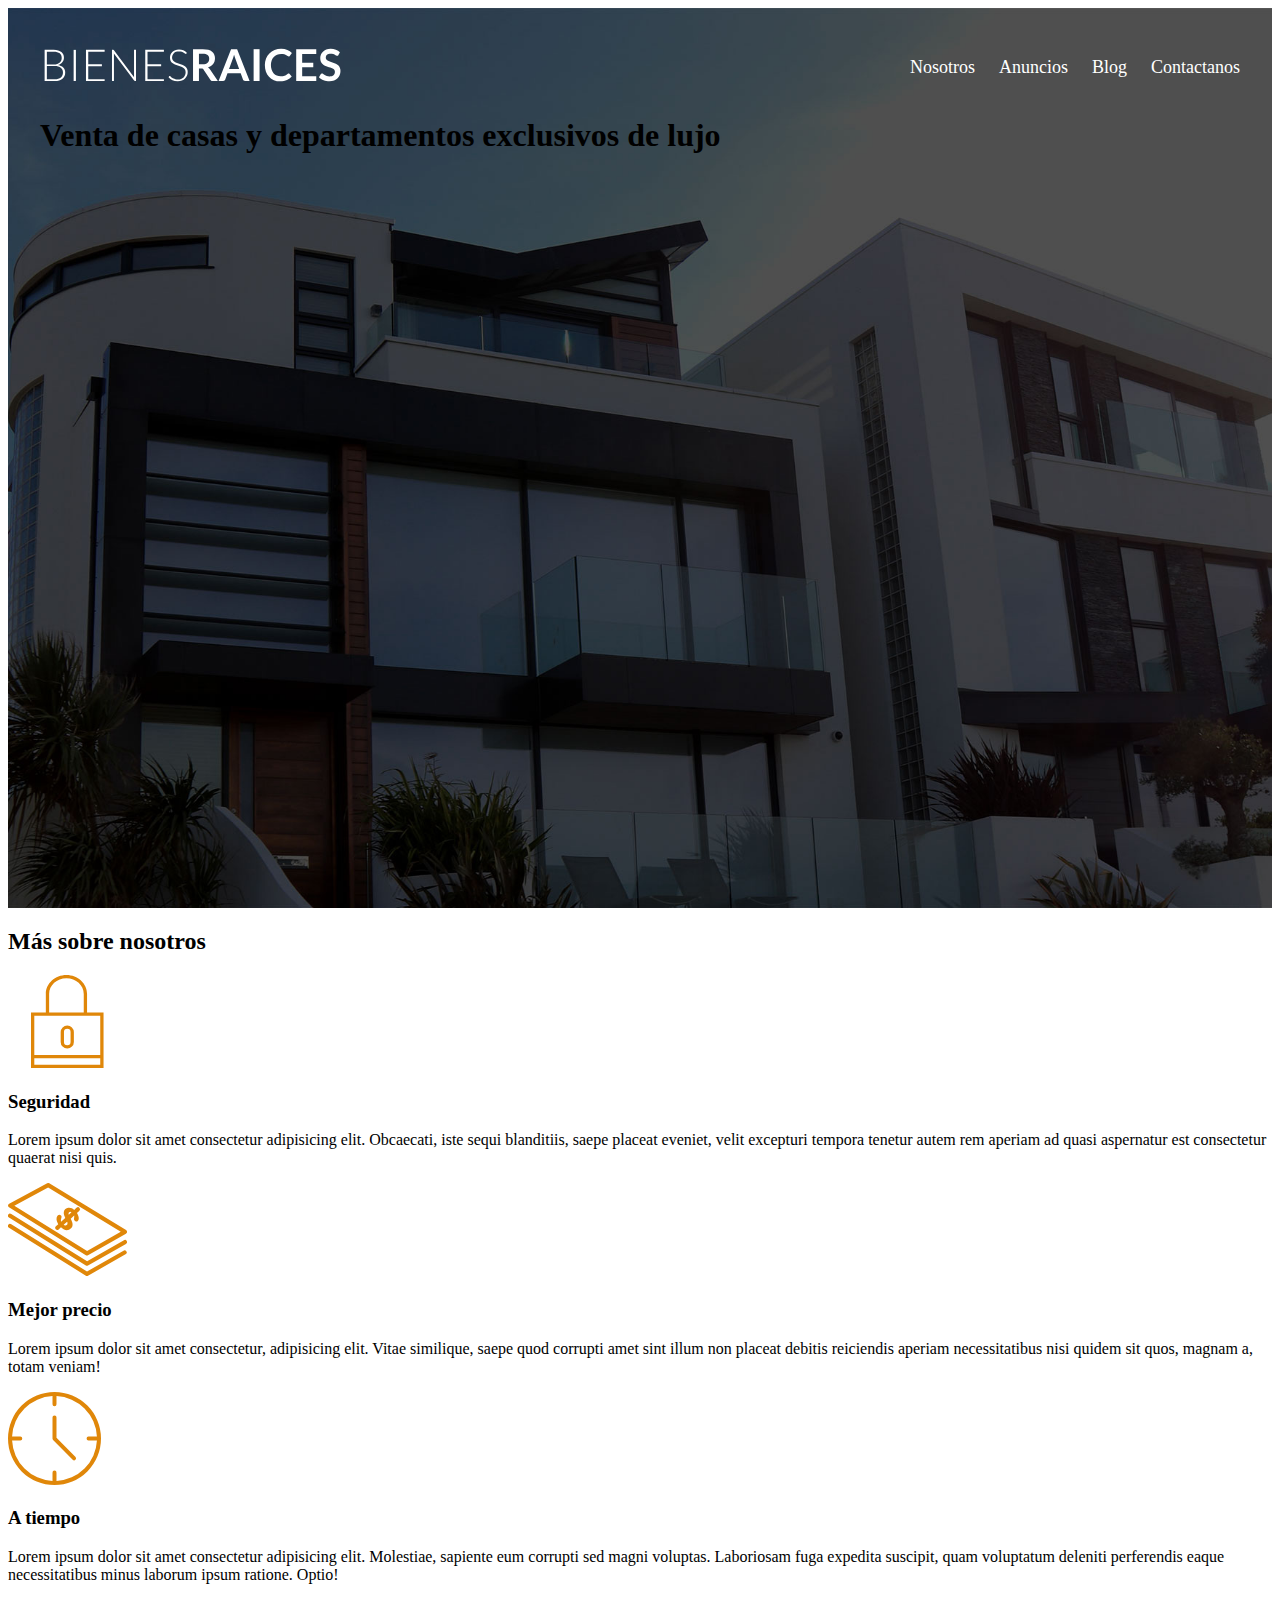
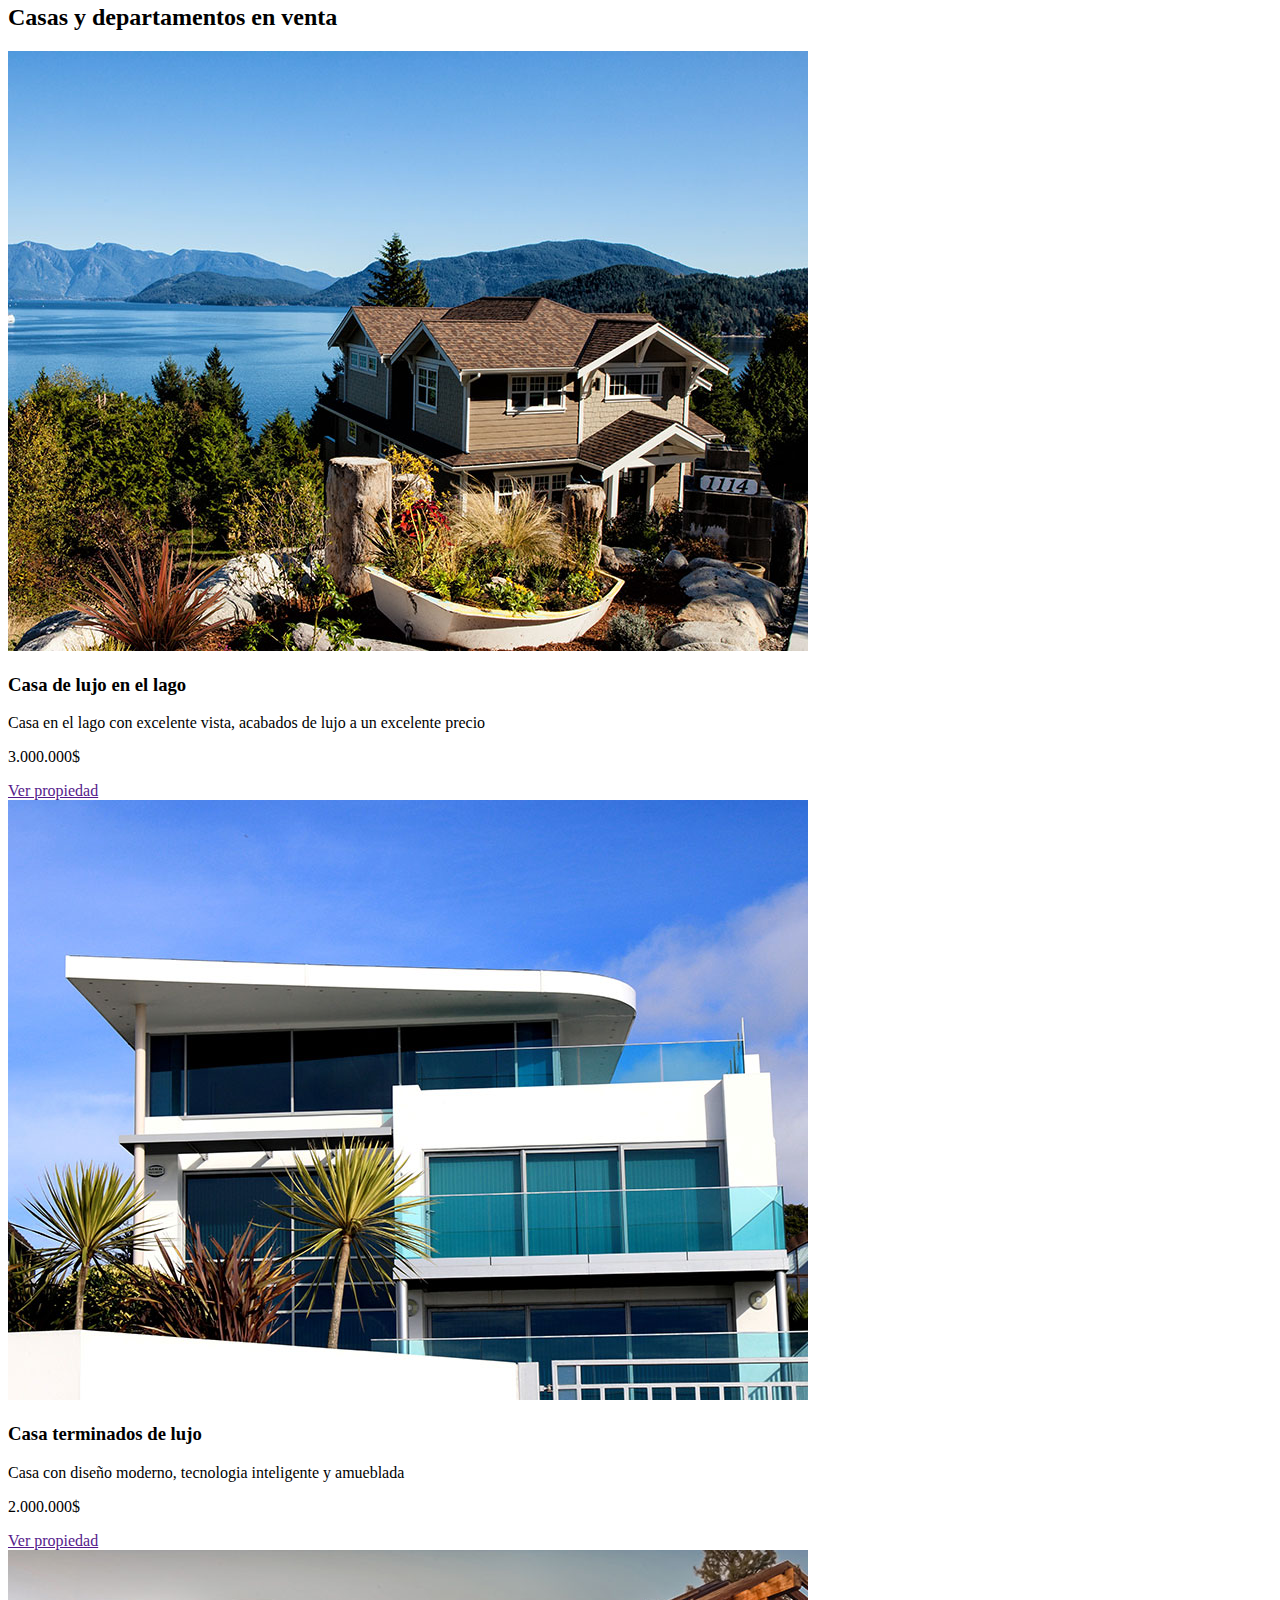
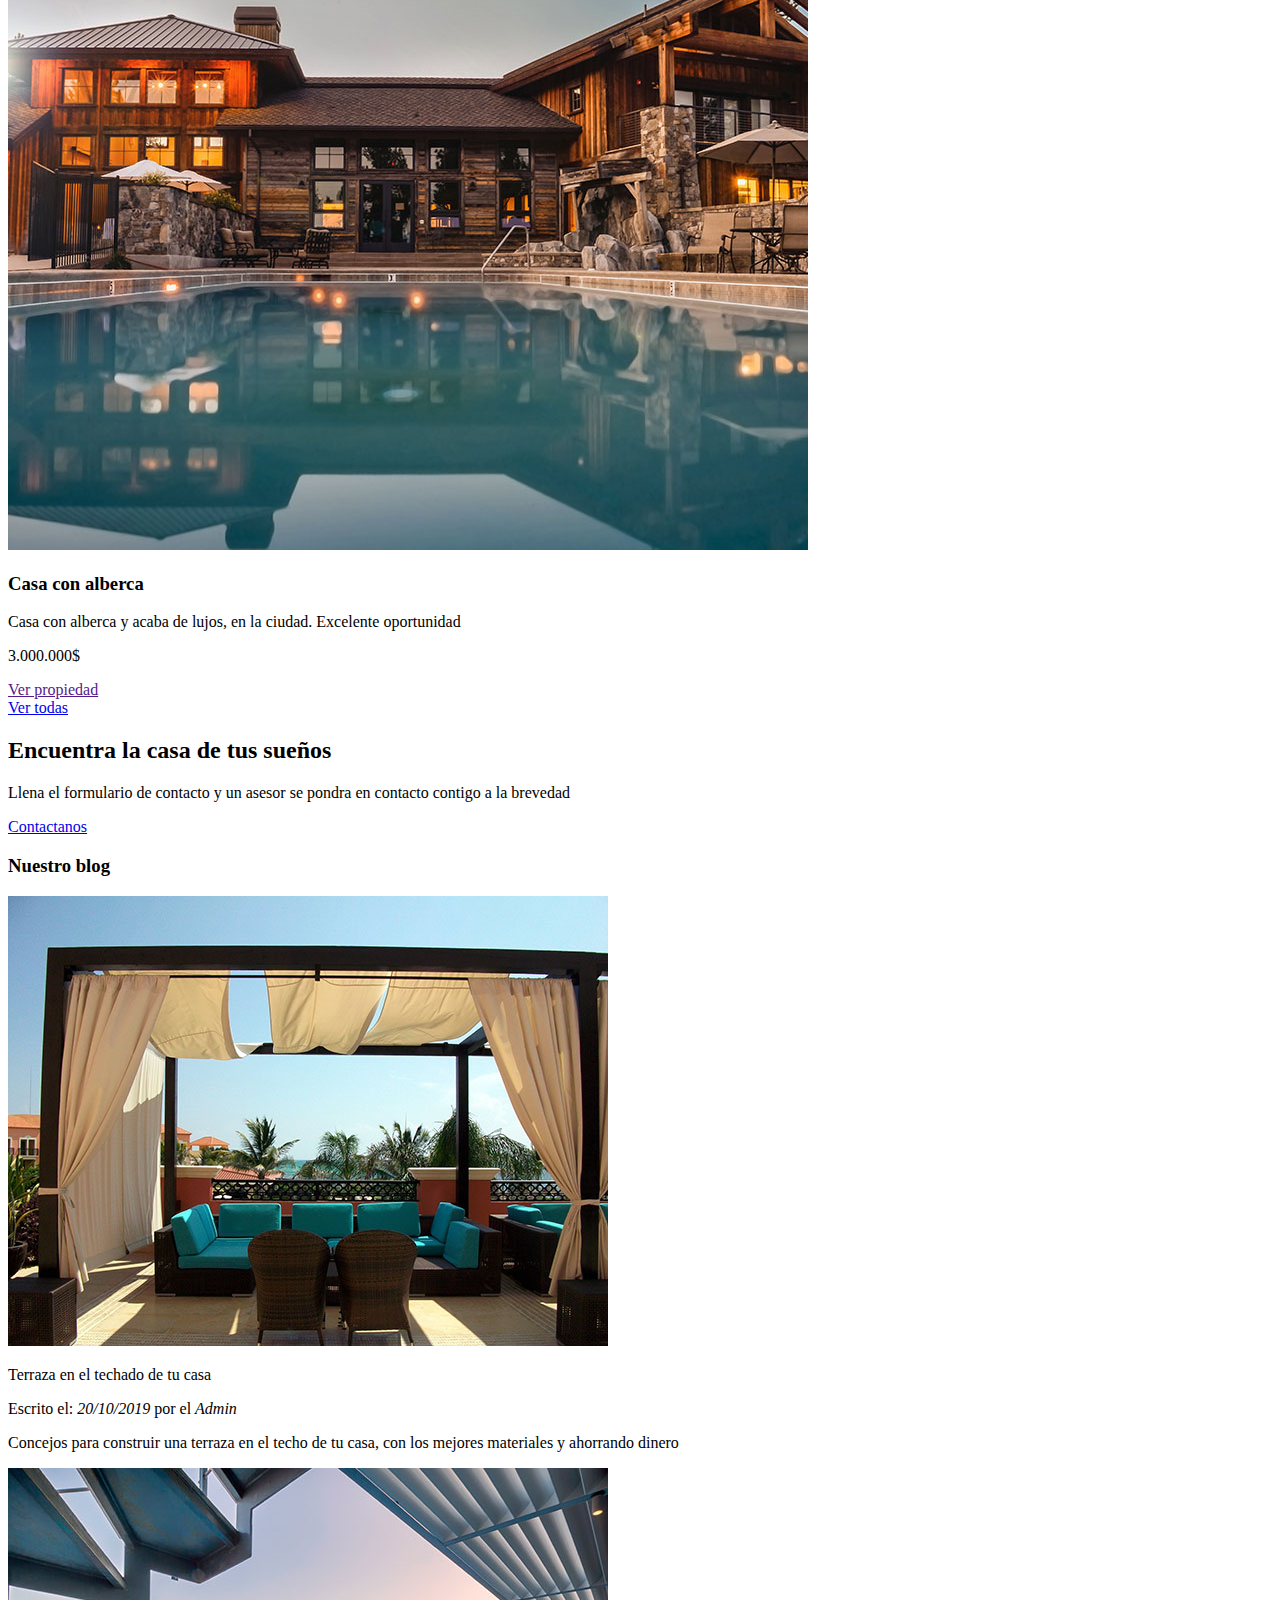
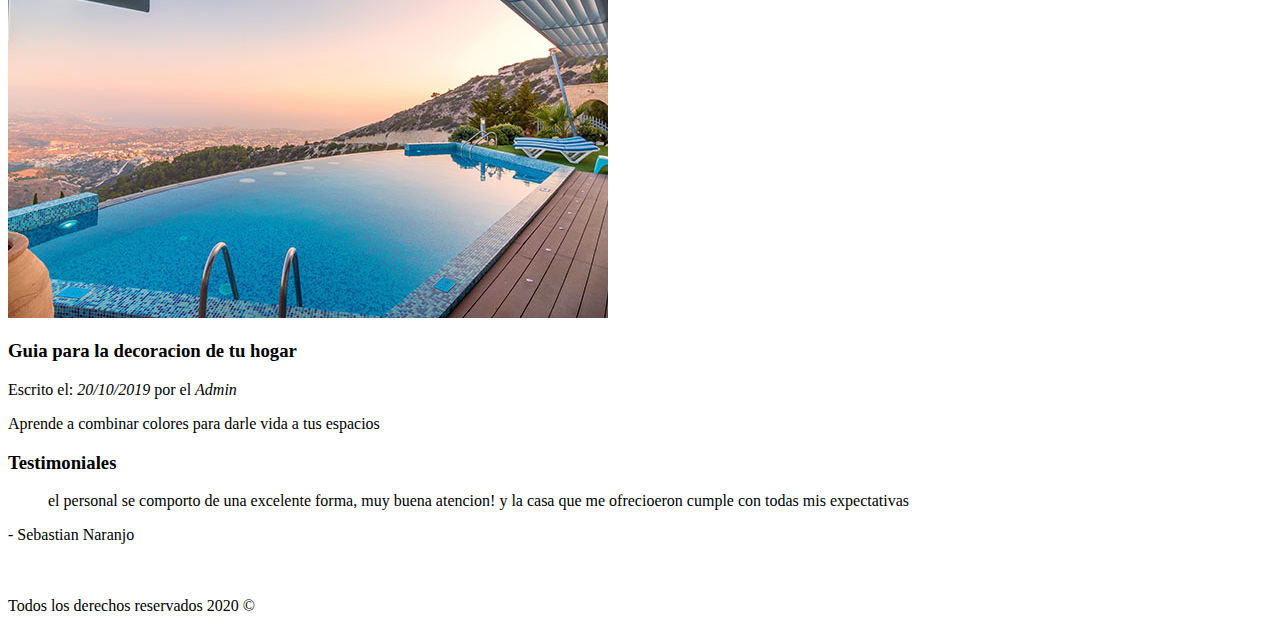
==== index.html @ fd8717cc "Primera parte" ====
<!DOCTYPE html>
<html lang="en">

<head>
    <meta charset="UTF-8">
    <meta name="viewport" content="width=device-width, initial-scale=1.0">
    <title>Bienes raices</title>
    <link rel="stylesheet" href="CSS/styles.css">
</head>

<body>

    <header class="site-header inicio"> <!-- Solo puede haber un id="site-header" por pagina, las clases se pueden reutilizar-->
        
        <div class="contenedor">

            <div class="barra">

                <a href="/">
                    <img src="Archivos/Archivos Bienes Raices/img/logo.svg" alt="Logotipo de bienes raices">
                </a>
    
                <nav class="navegacion">
                    <a href="Nosotros.html">Nosotros</a>
                    <a href="Anuncios.html">Anuncios</a>
                    <a href="Blog.html">Blog</a>
                    <a href="Contactanos.html">Contactanos</a>
                </nav>
            </div>
            <h1>Venta de casas y departamentos exclusivos de lujo</h1>
        </div>

    </header>

    <section> <!-- Si el primero hijo es un "h" puede ser un section -->
    
        <h2>Más sobre nosotros</h2>
    
            <div>
                <img src="Archivos/Archivos Bienes Raices/img/icono1.svg" alt="Icono de seguridad">
                <h3 class="encabezado">Seguridad</h3>
                <p>Lorem ipsum dolor sit amet consectetur adipisicing elit. Obcaecati, iste sequi blanditiis, saepe placeat eveniet, velit excepturi tempora tenetur autem rem aperiam ad quasi aspernatur est consectetur quaerat nisi quis.</p>
            </div>

            <div>
                <img src="Archivos/Archivos Bienes Raices/img/icono2.svg" alt="Icono de mejor precio">
                <h3>Mejor precio</h3>
                <p>Lorem ipsum dolor sit amet consectetur, adipisicing elit. Vitae similique, saepe quod corrupti amet sint illum non placeat debitis reiciendis aperiam necessitatibus nisi quidem sit quos, magnam a, totam veniam!</p>
            </div>

            <div>
                <img src="Archivos/Archivos Bienes Raices/img/icono3.svg" alt="Icono de a tiempo">
                <h3>A tiempo</h3>
                <p>Lorem ipsum dolor sit amet consectetur adipisicing elit. Molestiae, sapiente eum corrupti sed magni voluptas. Laboriosam fuga expedita suscipit, quam voluptatum deleniti perferendis eaque necessitatibus minus laborum ipsum ratione. Optio!</p>
            </div>

    </section>

    <main> <!-- Contenido principal-->

        <h2>Casas y departamentos en venta</h2>
    
            <div>
                <img src="Archivos/Archivos Bienes Raices/img/anuncio1.jpg" alt="Imagen de casa en el lago">
                <h3>Casa de lujo en el lago</h3>
                <p>Casa en el lago con excelente vista, acabados de lujo a un excelente precio</p>
                <p>3.000.000$</p>
                <a href="">Ver propiedad</a>
            </div>

            <div>
                <img src="Archivos/Archivos Bienes Raices/img/anuncio2.jpg" alt="Imagen de casa terminados de lujo">
                <h3>Casa terminados de lujo</h3>
                <p>Casa con diseño moderno, tecnologia inteligente y amueblada</p>
                <p>2.000.000$</p>
                <a href="">Ver propiedad</a>
            </div>

            <div>
                <img src="Archivos/Archivos Bienes Raices/img/anuncio3.jpg" alt="Imagen de casa con alberca">
                <h3>Casa con alberca</h3>
                <p>Casa con alberca y acaba de lujos, en la ciudad. Excelente oportunidad</p>
                <p>3.000.000$</p>
                <a href="">Ver propiedad</a>
            <div>

            <a href="Anuncios.html">Ver todas</a>
    
    </main>

    <section>
        <h2>Encuentra la casa de tus sueños</h2>
        <p>Llena el formulario de contacto y un asesor se pondra en contacto contigo a la brevedad</p>
        <a href="Contactanos.html">Contactanos</a>
    </section>

    <section>

        <h3>Nuestro blog</h3>

            <article>
                <img src="Archivos/Archivos Bienes Raices/img/blog1.jpg" alt="Imagen terraza">
                <p>Terraza en el techado de tu casa</p>
                <p>Escrito el: <em> 20/10/2019 </em> por el <em> Admin </em> </p>
                <p>Concejos para construir una terraza en el techo de tu casa, con los mejores materiales y ahorrando dinero</p>
            </article>

            <article>
                <img src="Archivos/Archivos Bienes Raices/img/blog2.jpg" alt="Imagen guia de decoracion">
                <h3>Guia para la decoracion de tu hogar </h3>
                <p>Escrito el: <em> 20/10/2019 </em> por el <em>Admin</em></p>
                <p>Aprende a combinar colores para darle vida a tus espacios </p>
            </article>

    </section>

    <section>

        <h3>Testimoniales</h3>
            <blockquote>
                el personal se comporto de una excelente forma, muy buena atencion! y la casa que me ofrecioeron cumple con todas mis expectativas
            </blockquote>
        <p>- Sebastian Naranjo</p>
        
    </section>
    
    <footer>
        <nav class="navegacion">
            <a href="Nosotros.html">Nosotros</a>
            <a href="Anuncios.html">Anuncios</a>
            <a href="Blog.html">Blog</a>
            <a href="Contactanos.html">Contactanos</a>
        </nav>
    </footer>

    <p>Todos los derechos reservados 2020 &copy;</p>
</body>
</html>
---- CSS/styles.css ----
/* Globales */
.contenedor{
    max-width: 1200px;
    margin-left: auto;
    margin-right: auto;
}

/* Header */
.site-header.inicio{
    background: url(../Archivos/Archivos\ Bienes\ Raices/img/header.jpg);
    background-position: center;
    background-size: cover;
    height: 100vh; 
    min-height: 600px;
}

.barra { 
    display: flex;
    justify-content: space-between;
    padding-top: 30px;
    align-items: center;
}

.navegacion a {
    color: white;
    text-decoration: none;
    font-size: 18px;
    margin-right: 20px;
}

.navegacion a:hover {
    color: #71B100;
}

.navegacion a:last-of-type {
    margin-right: 0px;
}
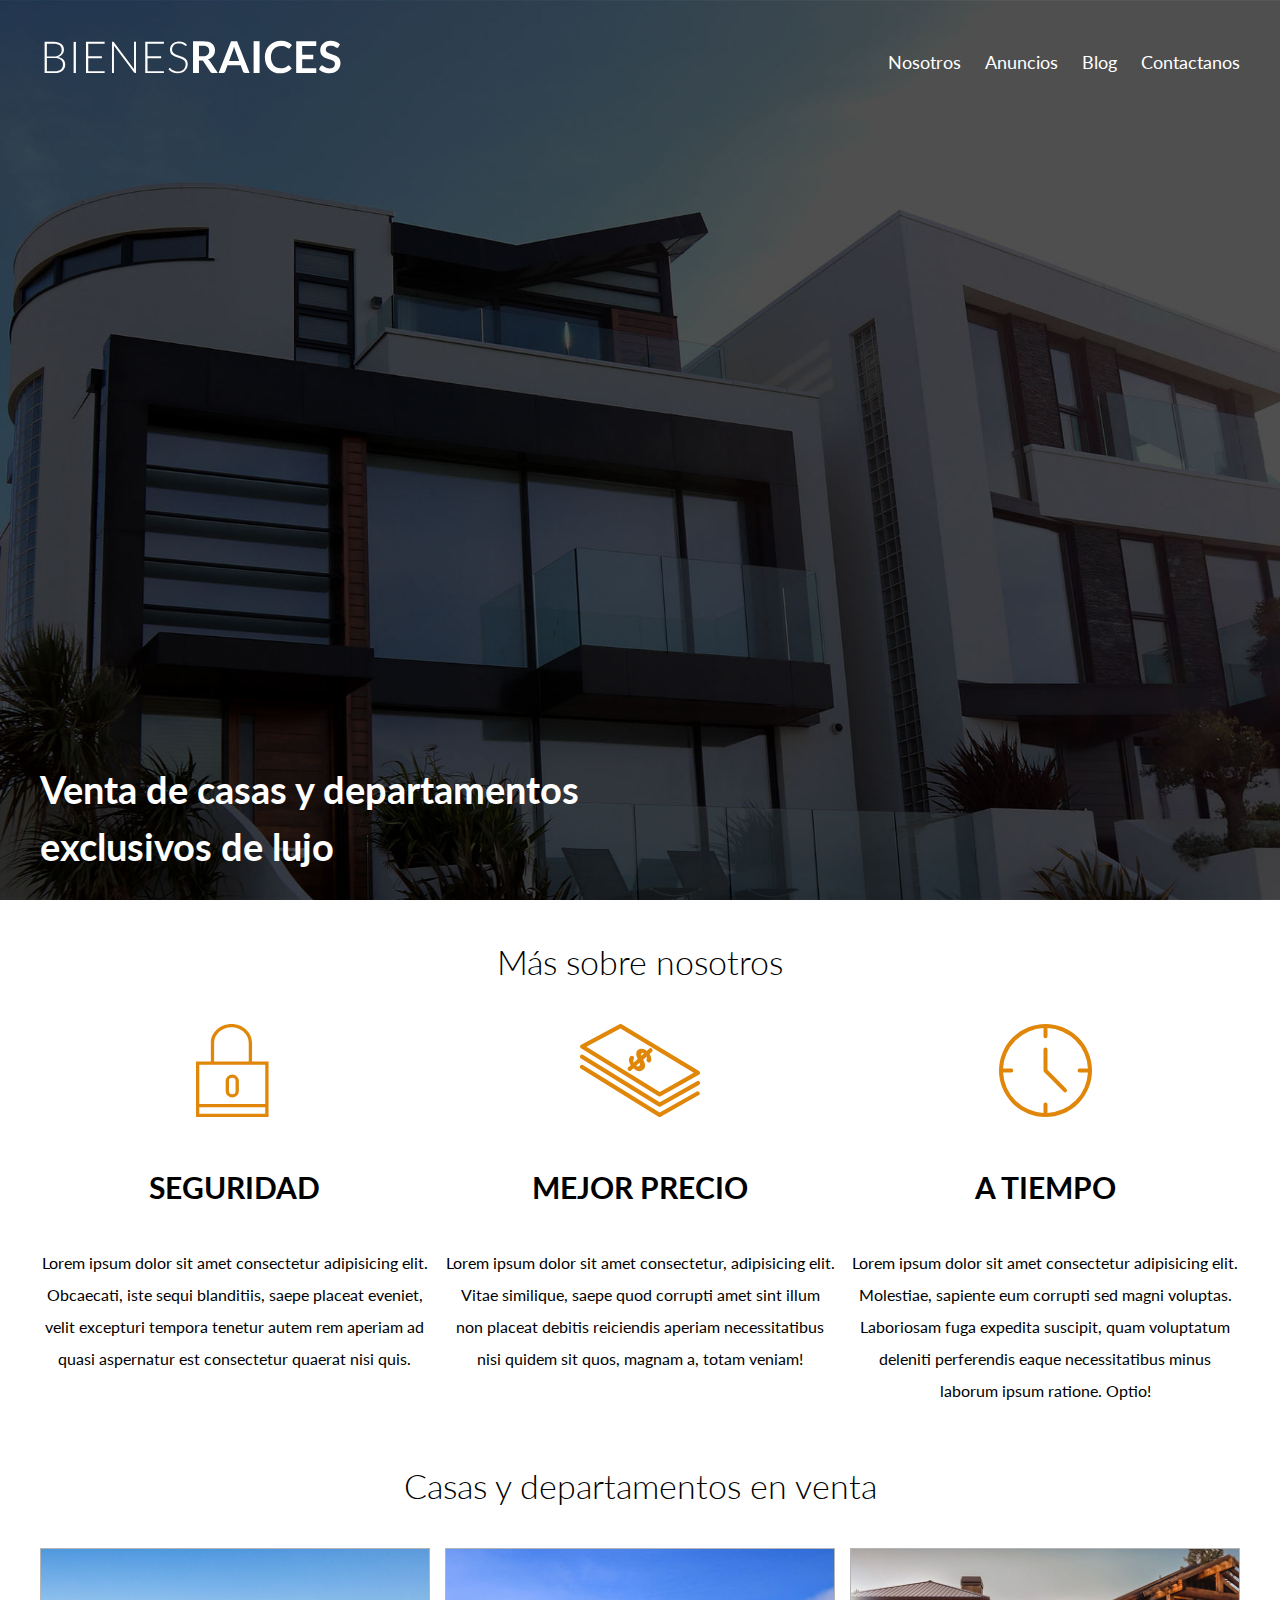
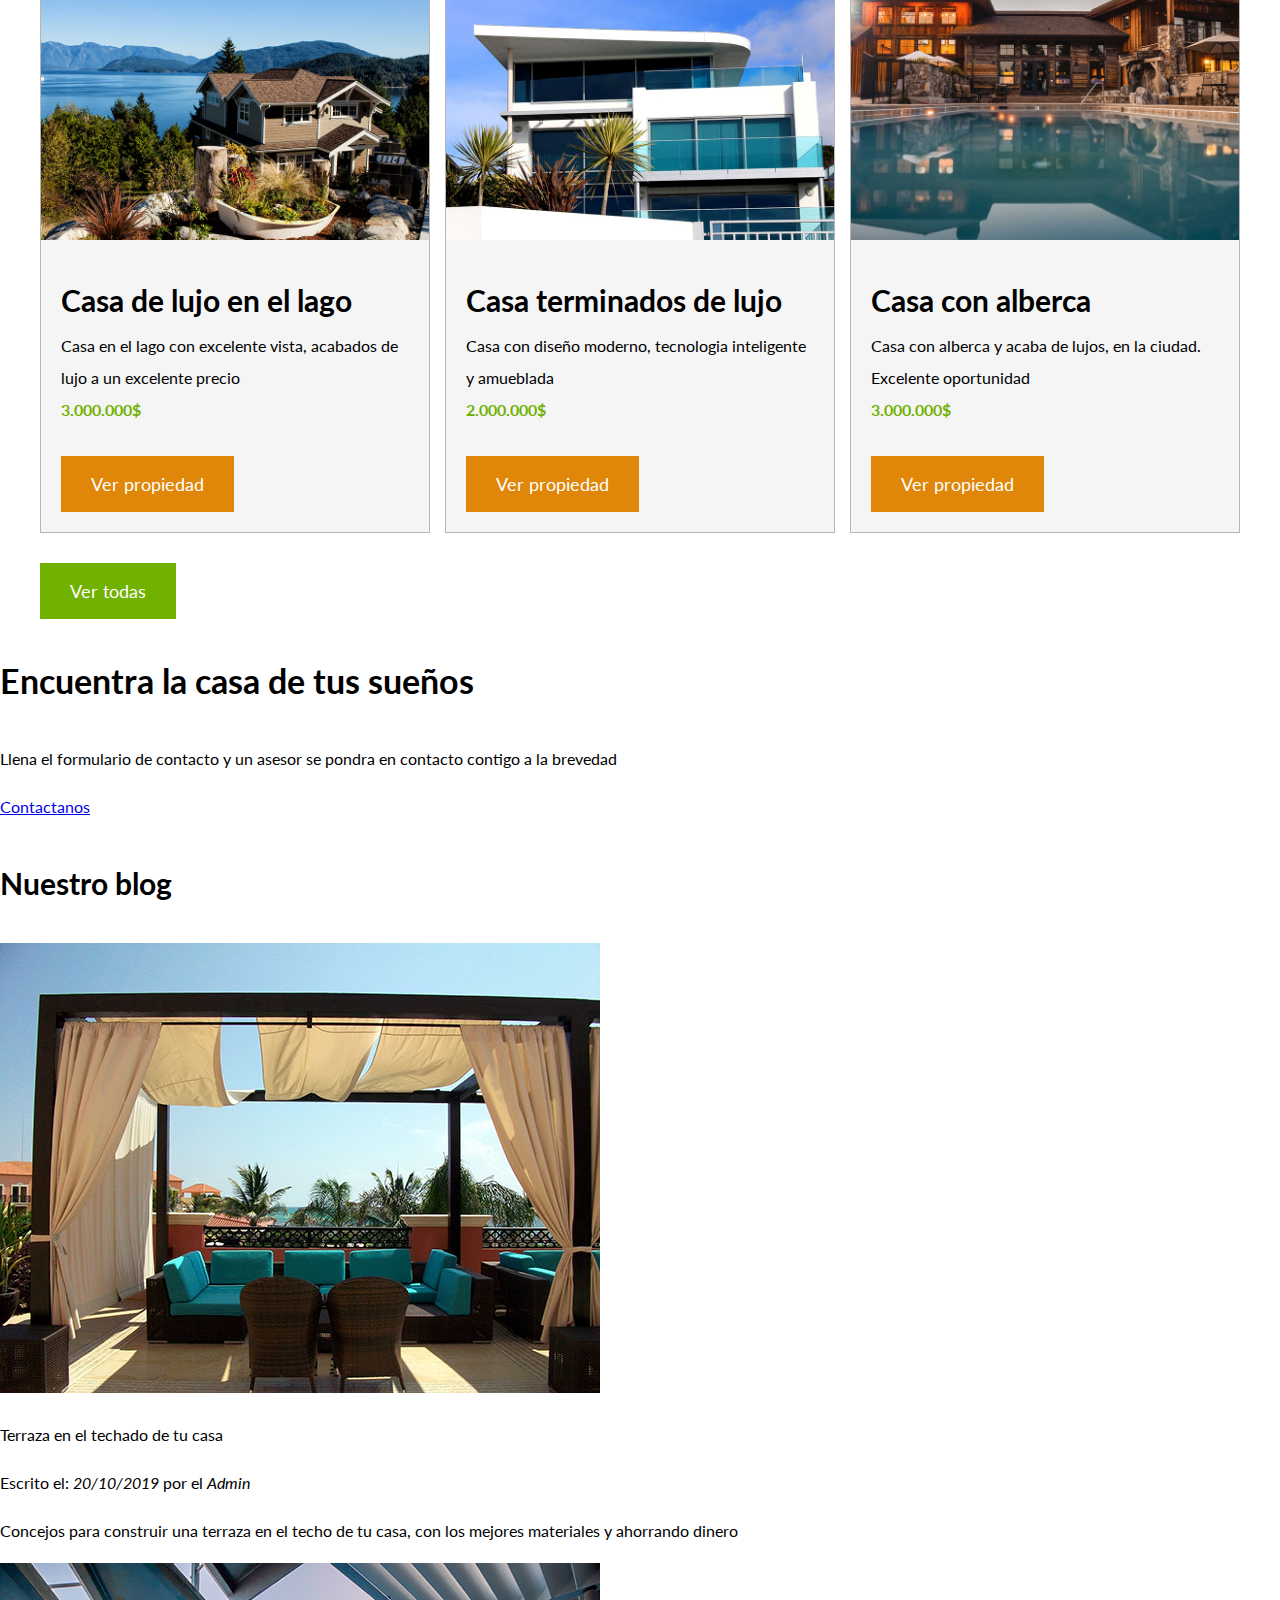
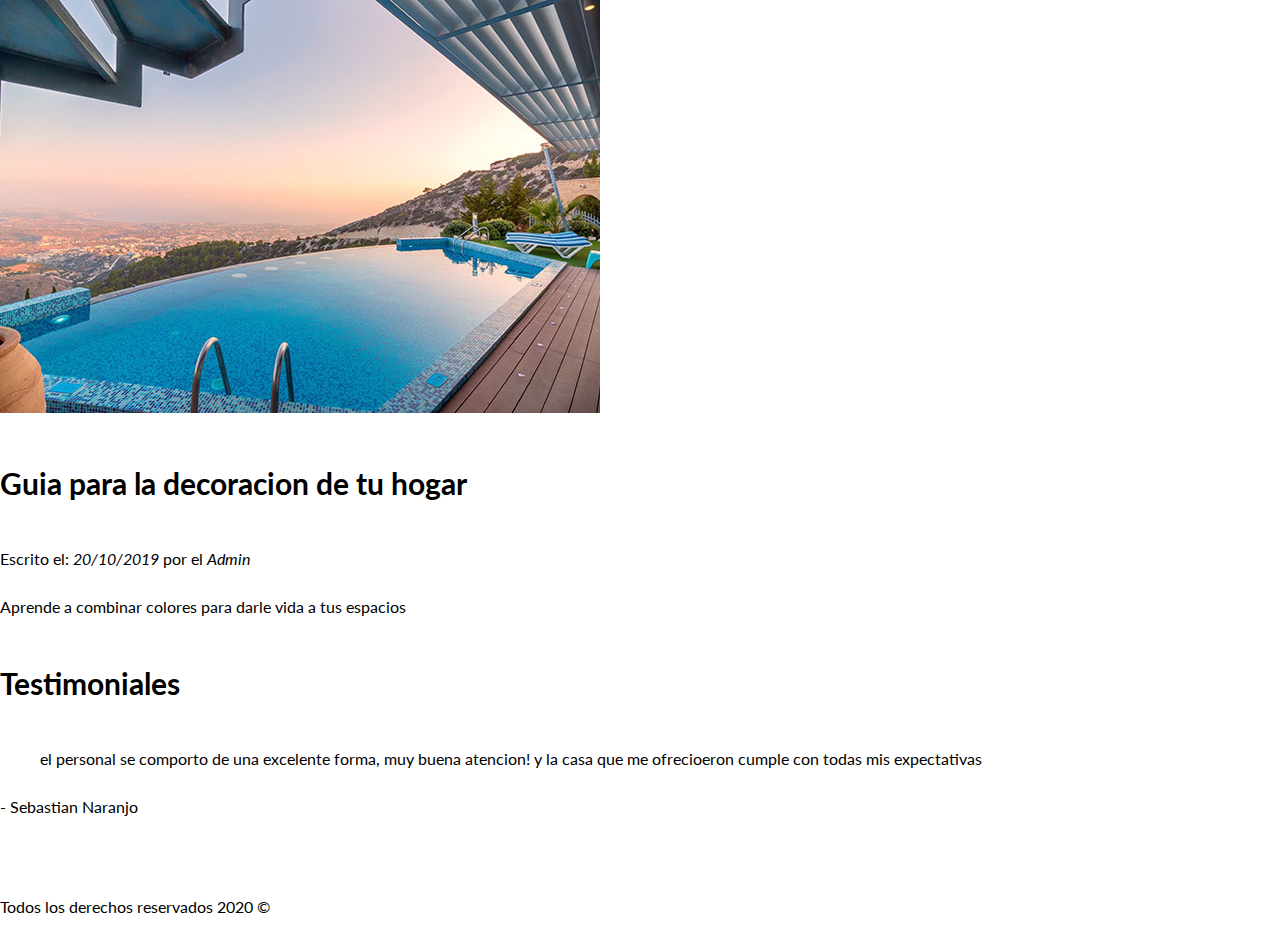
==== commit 76a80126: "Segunda parte" ====
--- a/index.html
+++ b/index.html
@@ -5,14 +5,16 @@
     <meta charset="UTF-8">
     <meta name="viewport" content="width=device-width, initial-scale=1.0">
     <title>Bienes raices</title>
+    <link rel="stylesheet" href="CSS/normalize.css">
     <link rel="stylesheet" href="CSS/styles.css">
+    <link href="https://fonts.googleapis.com/css2?family=Lato:wght@300;400;700;900&display=swap" rel="stylesheet">
 </head>
 
 <body>
 
     <header class="site-header inicio"> <!-- Solo puede haber un id="site-header" por pagina, las clases se pueden reutilizar-->
         
-        <div class="contenedor">
+        <div class="contenedor contenido-header">
 
             <div class="barra">
 
@@ -32,60 +34,71 @@
 
     </header>
 
-    <section> <!-- Si el primero hijo es un "h" puede ser un section -->
+    <section class="contenedor seccion"> <!-- Si el primero hijo es un "h" puede ser un section -->
     
-        <h2>Más sobre nosotros</h2>
+        <h2 class="fw-300 centrar-texto">Más sobre nosotros</h2>
     
-            <div>
-                <img src="Archivos/Archivos Bienes Raices/img/icono1.svg" alt="Icono de seguridad">
-                <h3 class="encabezado">Seguridad</h3>
-                <p>Lorem ipsum dolor sit amet consectetur adipisicing elit. Obcaecati, iste sequi blanditiis, saepe placeat eveniet, velit excepturi tempora tenetur autem rem aperiam ad quasi aspernatur est consectetur quaerat nisi quis.</p>
+            <div class="iconos-nosotros">
+                <div class="icono">
+                    <img src="Archivos/Archivos Bienes Raices/img/icono1.svg" alt="Icono de seguridad">
+                    <h3 class="encabezado">Seguridad</h3>
+                    <p>Lorem ipsum dolor sit amet consectetur adipisicing elit. Obcaecati, iste sequi blanditiis, saepe placeat eveniet, velit excepturi tempora tenetur autem rem aperiam ad quasi aspernatur est consectetur quaerat nisi quis.</p>
+                </div>
+
+                <div class="icono">
+                    <img src="Archivos/Archivos Bienes Raices/img/icono2.svg" alt="Icono de mejor precio">
+                    <h3>Mejor precio</h3>
+                    <p>Lorem ipsum dolor sit amet consectetur, adipisicing elit. Vitae similique, saepe quod corrupti amet sint illum non placeat debitis reiciendis aperiam necessitatibus nisi quidem sit quos, magnam a, totam veniam!</p>
+                </div>
+            
+                <div class="icono">
+                    <img src="Archivos/Archivos Bienes Raices/img/icono3.svg" alt="Icono de a tiempo">
+                    <h3>A tiempo</h3>
+                    <p>Lorem ipsum dolor sit amet consectetur adipisicing elit. Molestiae, sapiente eum corrupti sed magni voluptas. Laboriosam fuga expedita suscipit, quam voluptatum deleniti perferendis eaque necessitatibus minus laborum ipsum ratione. Optio!</p>
+                </div>
+            </div>        
+    </section>
+
+    <main class="seccion contenedor"> <!-- Contenido principal-->
+
+        <h2 class="fw-300 centrar-texto">Casas y departamentos en venta</h2>
+
+        <div class="contenedor-anuncios">
+    
+            <div class="anuncio">
+                <img src="Archivos/Archivos Bienes Raices/img/anuncio1.jpg" alt="Imagen de casa en el lago">
+                <div class="contenido-anuncio">
+                    <h3>Casa de lujo en el lago</h3>
+                    <p>Casa en el lago con excelente vista, acabados de lujo a un excelente precio</p>
+                    <p class="precio">3.000.000$</p>
+                    <a href="#" class="boton boton-amarillo">Ver propiedad</a>
+                </div>
             </div>
 
-            <div>
-                <img src="Archivos/Archivos Bienes Raices/img/icono2.svg" alt="Icono de mejor precio">
-                <h3>Mejor precio</h3>
-                <p>Lorem ipsum dolor sit amet consectetur, adipisicing elit. Vitae similique, saepe quod corrupti amet sint illum non placeat debitis reiciendis aperiam necessitatibus nisi quidem sit quos, magnam a, totam veniam!</p>
+            <div class="anuncio">
+                <img src="Archivos/Archivos Bienes Raices/img/anuncio2.jpg" alt="Imagen de casa terminados de lujo">
+                <div class="contenido-anuncio">
+                    <h3>Casa terminados de lujo</h3>
+                    <p>Casa con diseño moderno, tecnologia inteligente y amueblada</p>
+                    <p class="precio">2.000.000$</p>
+                    <a href="#" class="boton boton-amarillo">Ver propiedad</a>
+                </div>
             </div>
 
-            <div>
-                <img src="Archivos/Archivos Bienes Raices/img/icono3.svg" alt="Icono de a tiempo">
-                <h3>A tiempo</h3>
-                <p>Lorem ipsum dolor sit amet consectetur adipisicing elit. Molestiae, sapiente eum corrupti sed magni voluptas. Laboriosam fuga expedita suscipit, quam voluptatum deleniti perferendis eaque necessitatibus minus laborum ipsum ratione. Optio!</p>
+            <div class="anuncio">
+                <img src="Archivos/Archivos Bienes Raices/img/anuncio3.jpg" alt="Imagen de casa con alberca">
+                <div class="contenido-anuncio">
+                    <h3>Casa con alberca</h3>
+                    <p>Casa con alberca y acaba de lujos, en la ciudad. Excelente oportunidad</p>
+                    <p class="precio">3.000.000$</p>
+                    <a href="#" class="boton boton-amarillo">Ver propiedad</a>
+                </div>
             </div>
 
-    </section>
+        </div>
 
-    <main> <!-- Contenido principal-->
-
-        <h2>Casas y departamentos en venta</h2>
-    
-            <div>
-                <img src="Archivos/Archivos Bienes Raices/img/anuncio1.jpg" alt="Imagen de casa en el lago">
-                <h3>Casa de lujo en el lago</h3>
-                <p>Casa en el lago con excelente vista, acabados de lujo a un excelente precio</p>
-                <p>3.000.000$</p>
-                <a href="">Ver propiedad</a>
-            </div>
-
-            <div>
-                <img src="Archivos/Archivos Bienes Raices/img/anuncio2.jpg" alt="Imagen de casa terminados de lujo">
-                <h3>Casa terminados de lujo</h3>
-                <p>Casa con diseño moderno, tecnologia inteligente y amueblada</p>
-                <p>2.000.000$</p>
-                <a href="">Ver propiedad</a>
-            </div>
-
-            <div>
-                <img src="Archivos/Archivos Bienes Raices/img/anuncio3.jpg" alt="Imagen de casa con alberca">
-                <h3>Casa con alberca</h3>
-                <p>Casa con alberca y acaba de lujos, en la ciudad. Excelente oportunidad</p>
-                <p>3.000.000$</p>
-                <a href="">Ver propiedad</a>
-            <div>
-
-            <a href="Anuncios.html">Ver todas</a>
-    
+    <a href="Anuncios.html" class="boton boton-verde">Ver todas</a>
+            
     </main>
 
     <section>
--- a/CSS/styles.css
+++ b/CSS/styles.css
@@ -1,8 +1,76 @@
+html {
+    box-sizing: border-box;
+    font-size: 62.5%; /**Reset para REMS - 62.5% = 10px de 16 px **/
+}
+
+*, *:before, *:after {
+    box-sizing: inherit;
+}
+
+body {
+    font-family: 'Lato', sans-serif;
+    font-size: 1.6rem;
+    line-height: 2;
+}
+
 /* Globales */
+img{ /* Todas las imagenes quedan responsivas*/
+    max-width: 100%;
+}
+
 .contenedor{
-    max-width: 1200px;
+    max-width: 120rem; /* 1200 px*/
     margin-left: auto;
     margin-right: auto;
+}
+
+h1{
+    font-size: 3.8rem;
+}
+
+h2{
+    font-size: 3.4rem;
+}
+
+h3{
+    font-size: 3rem;
+}
+
+h4{
+    font-size: 2.6rem;
+}
+
+/* Utilidades */ 
+.seccion {
+    margin-top: 2rem;
+    margin-bottom: 2rem;
+}
+
+.fw-300{
+    font-weight: 300;
+}
+
+.centrar-texto{
+    text-align: center;
+}
+/* Botones */
+.boton{
+    color: white;
+    font-size: 700;
+    text-decoration: none;
+    font-size: 1.8rem;
+    padding: 1rem 3rem;
+    margin-top: 3rem;
+    display: inline-block; /* Block permite modificar el tamaño del boton con width, tambien funciona con imagenes*/
+
+}
+
+.boton-amarillo{
+    background-color: #e08709;
+}
+
+.boton-verde{
+    background-color: #71b100;
 }
 
 /* Header */
@@ -11,21 +79,35 @@
     background-position: center;
     background-size: cover;
     height: 100vh; 
-    min-height: 600px;
+    min-height: 60rem;
+}
+
+.contenido-header{
+    height: 100%;
+    display: flex;
+    flex-direction: column;
+    justify-content: space-between;
+}
+
+.contenido-header h1 {
+    color: white;
+    padding-top: 3rem;
+    max-width: 60rem;
+    line-height: 1.5;
 }
 
 .barra { 
     display: flex;
     justify-content: space-between;
-    padding-top: 30px;
+    padding-top: 3rem;
     align-items: center;
 }
 
 .navegacion a {
     color: white;
     text-decoration: none;
-    font-size: 18px;
-    margin-right: 20px;
+    font-size: 1.8rem; /* 18 pixeles*/
+    margin-right: 2rem;
 }
 
 .navegacion a:hover {
@@ -35,3 +117,44 @@
 .navegacion a:last-of-type {
     margin-right: 0px;
 }
+
+/* Iconos nosotros */
+.iconos-nosotros {
+    display: flex;
+    justify-content: space-between;
+}
+
+.icono{
+    flex-basis: calc(33.3% - 1rem);
+    text-align: center;
+}
+
+.icono h3 {
+    text-transform: uppercase;
+}
+
+/* Anuncios */ 
+
+.contenedor-anuncios{
+    display: flex;
+    justify-content: space-between;
+}
+
+.anuncio {
+    flex-basis: calc(33.3% - 1rem);
+    border: 1px solid #B5B5B5;
+    background-color: #f5f5f5;
+}
+
+.contenido-anuncio{
+    padding: 2rem; 
+}
+
+.contenido-anuncio h3, .contenido-anuncio p {
+    margin: 0;
+}
+
+.precio {
+    color: #71B100;
+    font-weight: 700;
+}
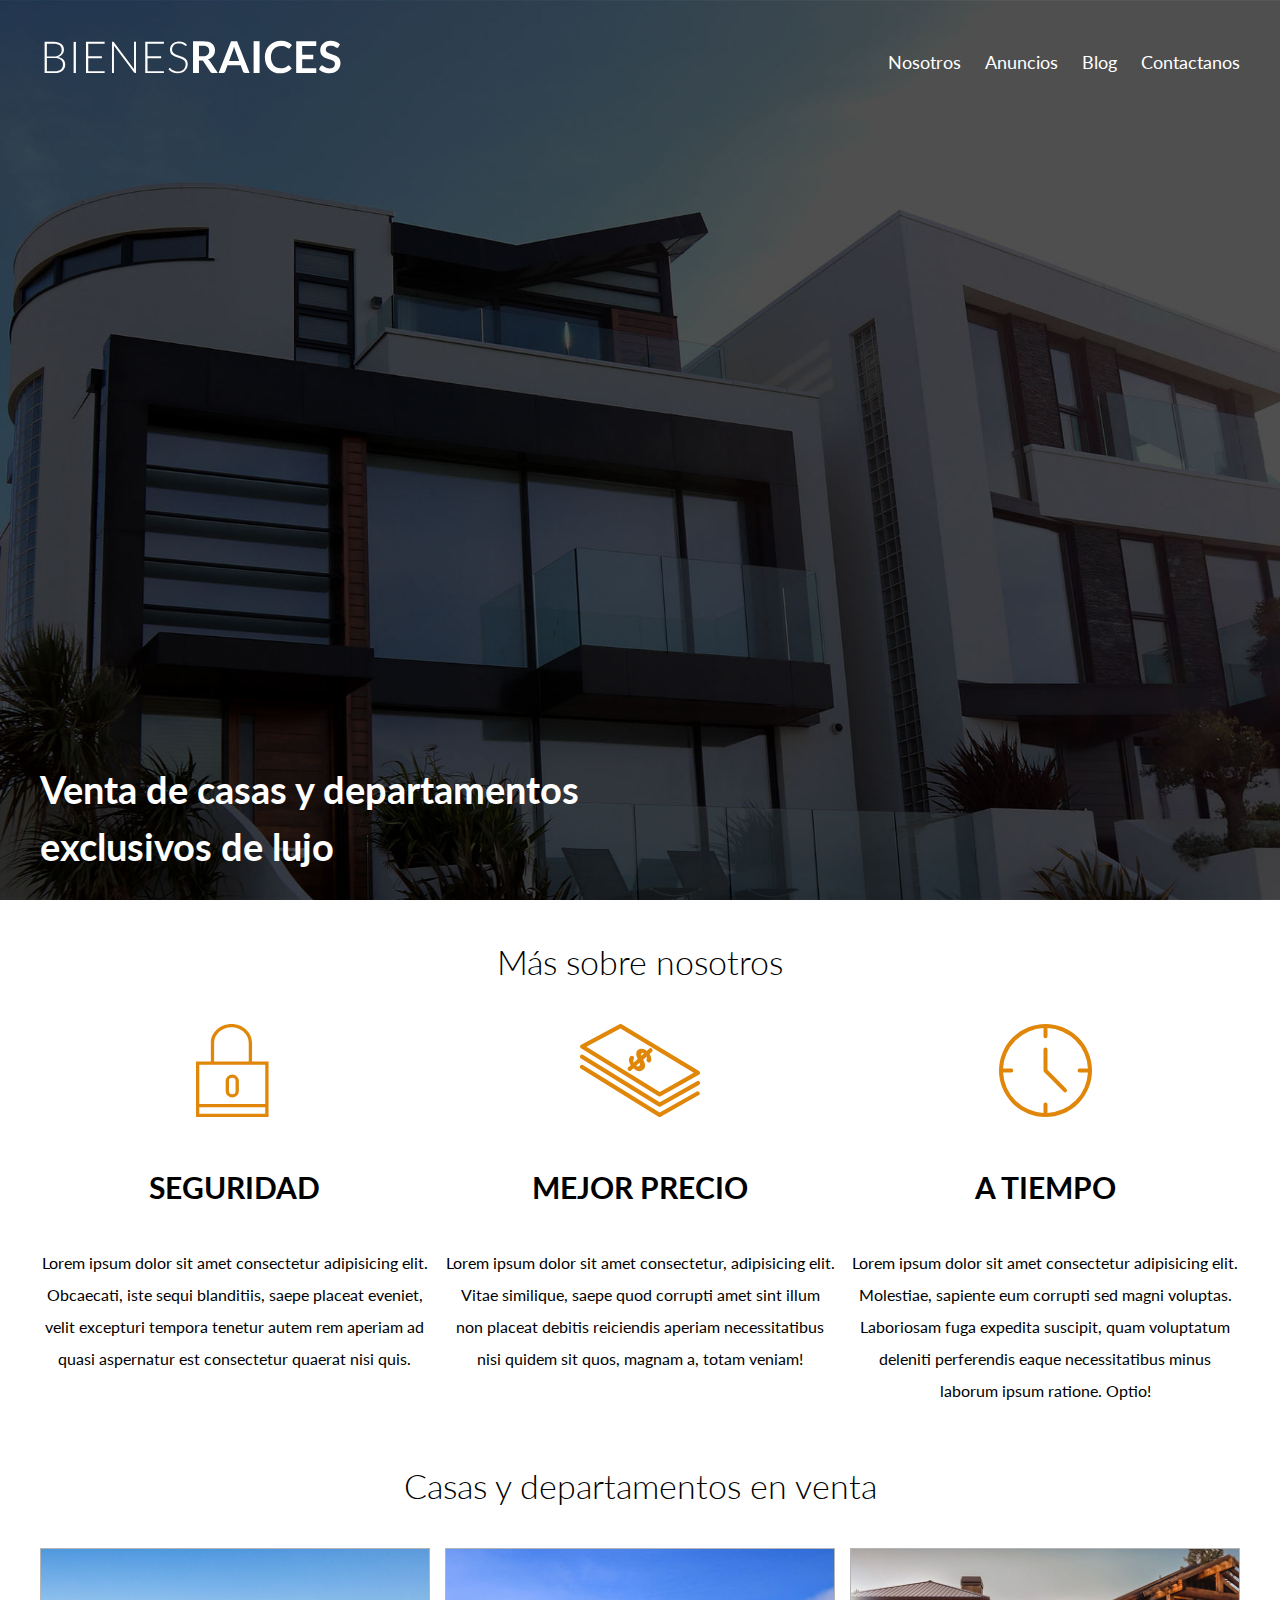
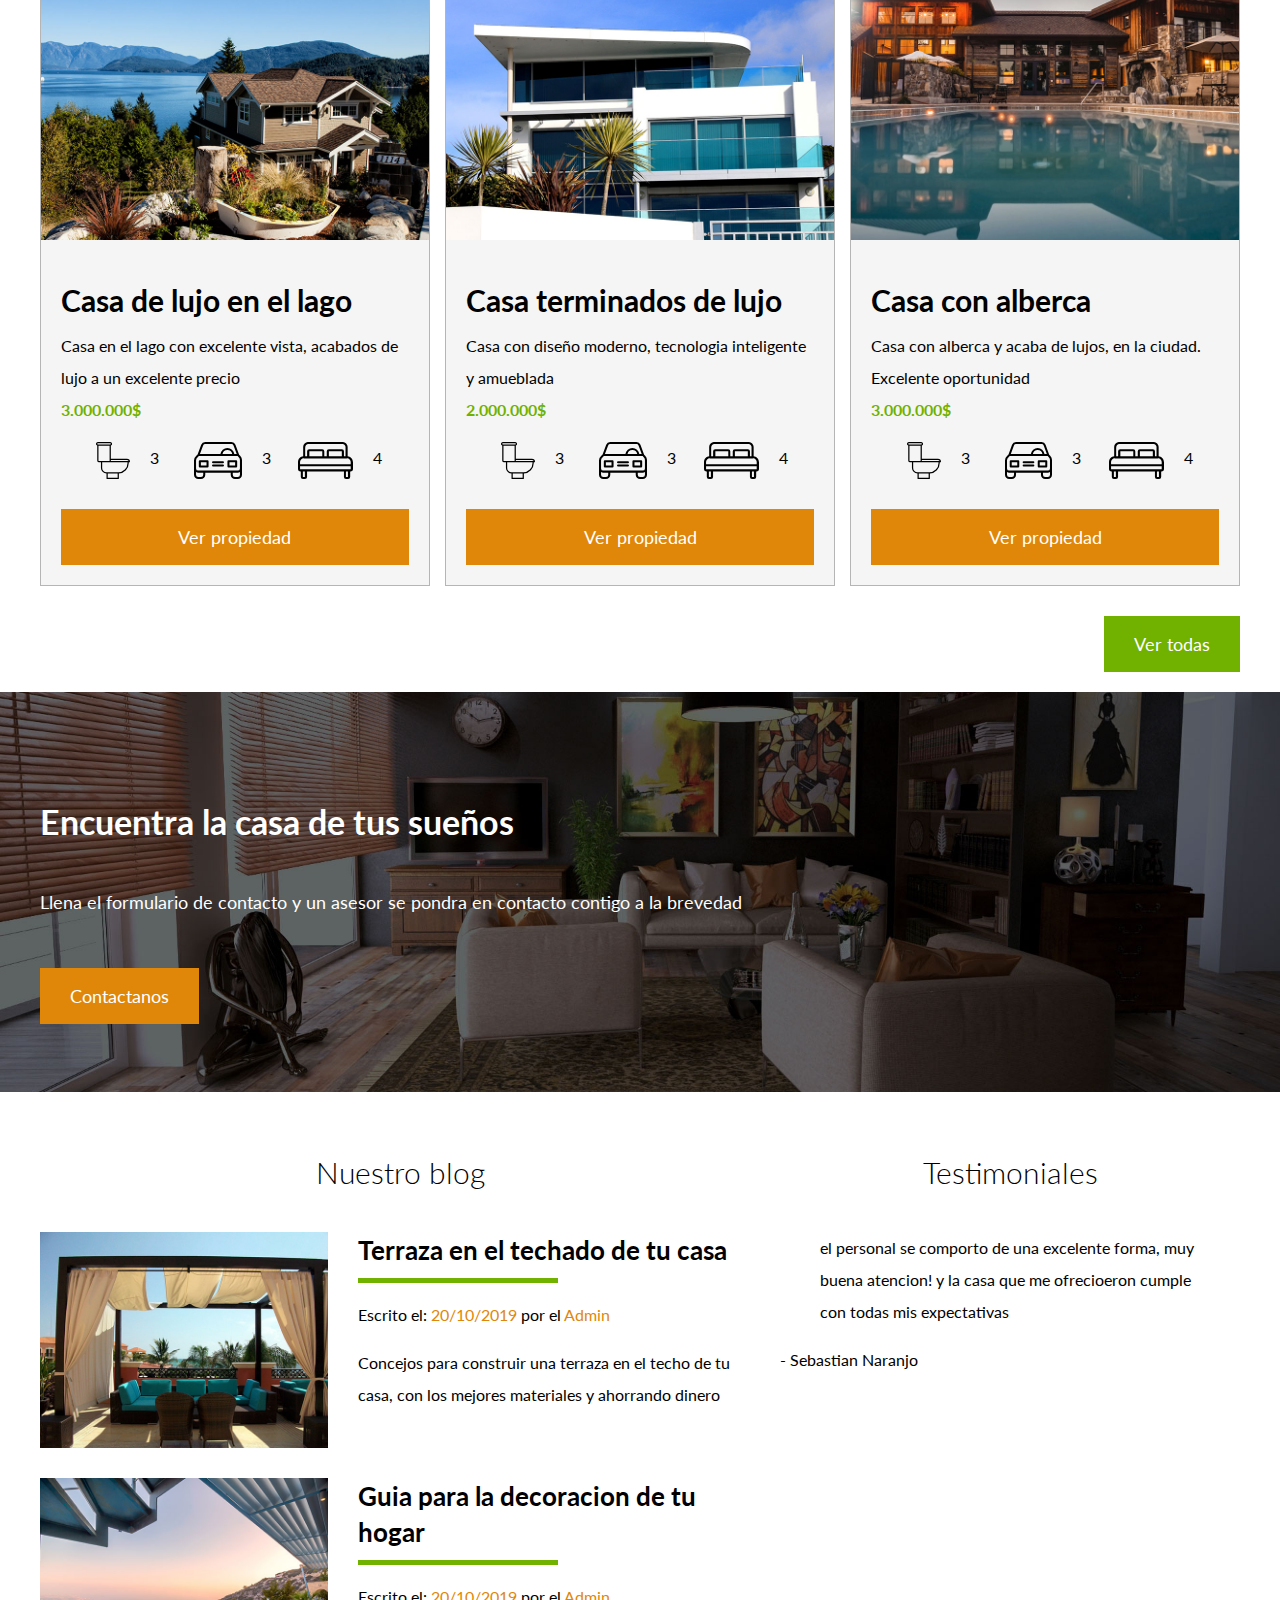
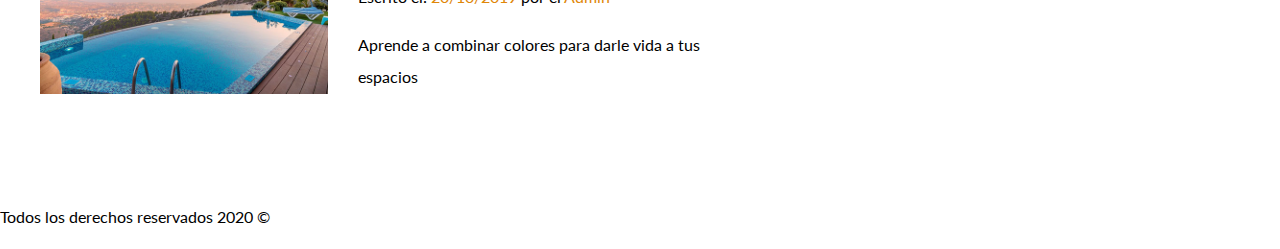
==== commit 51c4915f: "Tercera parte" ====
--- a/index.html
+++ b/index.html
@@ -71,7 +71,24 @@
                     <h3>Casa de lujo en el lago</h3>
                     <p>Casa en el lago con excelente vista, acabados de lujo a un excelente precio</p>
                     <p class="precio">3.000.000$</p>
-                    <a href="#" class="boton boton-amarillo">Ver propiedad</a>
+                    
+                    <ul class="iconos-caracteristicas"> <!-- ul, lista no ordenada, ol, lista ordenada-->
+
+                        <li><img src="/Archivos/Archivos Bienes Raices/img/icono_wc.svg" alt="icono wc">
+                            <p>3</p>
+                        </li>
+
+                        <li><img src="/Archivos/Archivos Bienes Raices/img/icono_estacionamiento.svg" alt="icono autos">
+                            <p>3</p>
+                        </li>
+
+                        <li><img src="/Archivos/Archivos Bienes Raices/img/icono_dormitorio.svg" alt="icono habitaciones">
+                            <p>4</p>
+                        </li>
+
+                    </ul>
+
+                    <a href="#" class="boton boton-amarillo d-block">Ver propiedad</a>
                 </div>
             </div>
 
@@ -81,7 +98,25 @@
                     <h3>Casa terminados de lujo</h3>
                     <p>Casa con diseño moderno, tecnologia inteligente y amueblada</p>
                     <p class="precio">2.000.000$</p>
-                    <a href="#" class="boton boton-amarillo">Ver propiedad</a>
+
+                    <ul class="iconos-caracteristicas"> <!-- ul, lista no ordenada, ol, lista ordenada-->
+
+                        <li><img src="/Archivos/Archivos Bienes Raices/img/icono_wc.svg" alt="icono wc">
+                            <p>3</p>
+                        </li>
+
+                        <li><img src="/Archivos/Archivos Bienes Raices/img/icono_estacionamiento.svg" alt="icono autos">
+                            <p>3</p>
+                        </li>
+
+                        <li><img src="/Archivos/Archivos Bienes Raices/img/icono_dormitorio.svg" alt="icono habitaciones">
+                            <p>4</p>
+                        </li>
+                        
+                    </ul>
+
+
+                    <a href="#" class="boton boton-amarillo d-block">Ver propiedad</a>
                 </div>
             </div>
 
@@ -91,51 +126,85 @@
                     <h3>Casa con alberca</h3>
                     <p>Casa con alberca y acaba de lujos, en la ciudad. Excelente oportunidad</p>
                     <p class="precio">3.000.000$</p>
-                    <a href="#" class="boton boton-amarillo">Ver propiedad</a>
-                </div>
-            </div>
-
-        </div>
-
-    <a href="Anuncios.html" class="boton boton-verde">Ver todas</a>
+
+                    <ul class="iconos-caracteristicas"> <!-- ul, lista no ordenada, ol, lista ordenada-->
+
+                        <li><img src="/Archivos/Archivos Bienes Raices/img/icono_wc.svg" alt="icono wc">
+                            <p>3</p>
+                        </li>
+
+                        <li><img src="/Archivos/Archivos Bienes Raices/img/icono_estacionamiento.svg" alt="icono autos">
+                            <p>3</p>
+                        </li>
+
+                        <li><img src="/Archivos/Archivos Bienes Raices/img/icono_dormitorio.svg" alt="icono habitaciones">
+                            <p>4</p>
+                        </li>
+                        
+                    </ul>
+
+                    <a href="#" class="boton boton-amarillo d-block">Ver propiedad</a>
+                </div>
+            </div>
+
+        </div>
+        <div class="ver-todas">
+            <a href="Anuncios.html" class="boton boton-verde">Ver todas</a>
+        </div>
             
     </main>
 
-    <section>
-        <h2>Encuentra la casa de tus sueños</h2>
-        <p>Llena el formulario de contacto y un asesor se pondra en contacto contigo a la brevedad</p>
-        <a href="Contactanos.html">Contactanos</a>
+    <section class="imagen-contacto">
+        <div class="contenedor contenido-contacto">
+            <h2>Encuentra la casa de tus sueños</h2>
+            <p>Llena el formulario de contacto y un asesor se pondra en contacto contigo a la brevedad</p>
+            <a href="Contactanos.html" class="boton boton-amarillo">Contactanos</a>
+        </div>
     </section>
 
-    <section>
-
-        <h3>Nuestro blog</h3>
-
-            <article>
-                <img src="Archivos/Archivos Bienes Raices/img/blog1.jpg" alt="Imagen terraza">
-                <p>Terraza en el techado de tu casa</p>
-                <p>Escrito el: <em> 20/10/2019 </em> por el <em> Admin </em> </p>
-                <p>Concejos para construir una terraza en el techo de tu casa, con los mejores materiales y ahorrando dinero</p>
-            </article>
-
-            <article>
-                <img src="Archivos/Archivos Bienes Raices/img/blog2.jpg" alt="Imagen guia de decoracion">
-                <h3>Guia para la decoracion de tu hogar </h3>
-                <p>Escrito el: <em> 20/10/2019 </em> por el <em>Admin</em></p>
-                <p>Aprende a combinar colores para darle vida a tus espacios </p>
-            </article>
-
-    </section>
-
-    <section>
-
-        <h3>Testimoniales</h3>
-            <blockquote>
-                el personal se comporto de una excelente forma, muy buena atencion! y la casa que me ofrecioeron cumple con todas mis expectativas
-            </blockquote>
-        <p>- Sebastian Naranjo</p>
-        
-    </section>
+    <div class="seccion-inferior contenedor seccion">
+        <section class="blog">
+
+            <h3 class="centrar-texto fw-300">Nuestro blog</h3>
+
+                <article class="entrada-blog">
+                    <div class="imagen">
+                        <img src="Archivos/Archivos Bienes Raices/img/blog1.jpg" alt="Imagen terraza">
+                    </div>
+                    <div class="texto-entrada">
+                        <a href="#">
+                            <h4>Terraza en el techado de tu casa</h4>
+                        </a>
+                        <p>Escrito el: <span> 20/10/2019 </span> por el <span> Admin </span> </p>
+                        <p>Concejos para construir una terraza en el techo de tu casa, con los mejores materiales y ahorrando dinero</p>
+                    </div>
+                </article>
+
+                <article class="entrada-blog">
+                    <div class="imagen">
+                        <img src="Archivos/Archivos Bienes Raices/img/blog2.jpg" alt="Imagen guia de decoracion">
+                    </div>
+                    <div class="texto-entrada">
+                        <a href="#">
+                            <h4>Guia para la decoracion de tu hogar </h4>
+                        </a>
+                        <p>Escrito el: <span> 20/10/2019 </span> por el <span>Admin</span></p>
+                        <p>Aprende a combinar colores para darle vida a tus espacios </p>
+                    </div>
+                </article>
+
+        </section>
+
+        <section class="testimoniales">
+
+            <h3 class="centrar-texto fw-300">Testimoniales</h3>
+                <blockquote>
+                    el personal se comporto de una excelente forma, muy buena atencion! y la casa que me ofrecioeron cumple con todas mis expectativas
+                </blockquote>
+            <p>- Sebastian Naranjo</p>
+            
+        </section>
+    </div>
     
     <footer>
         <nav class="navegacion">
--- a/CSS/styles.css
+++ b/CSS/styles.css
@@ -53,6 +53,11 @@
 .centrar-texto{
     text-align: center;
 }
+
+.d-block{
+    display: block !important; 
+}
+
 /* Botones */
 .boton{
     color: white;
@@ -62,7 +67,7 @@
     padding: 1rem 3rem;
     margin-top: 3rem;
     display: inline-block; /* Block permite modificar el tamaño del boton con width, tambien funciona con imagenes*/
-
+    text-align: center;
 }
 
 .boton-amarillo{
@@ -158,3 +163,102 @@
     color: #71B100;
     font-weight: 700;
 }
+
+.iconos-caracteristicas{
+    list-style: none;
+    padding: 0;
+    display: flex;
+    justify-content: space-evenly;
+}
+
+.iconos-caracteristicas li {
+    /*flex: 1;*/
+    display: flex;
+}
+
+.iconos-caracteristicas li img {
+    margin-right: 2rem;
+}
+
+.ver-todas {
+    display: flex;
+    justify-content: flex-end;
+}
+
+/* Contacto */ 
+
+.imagen-contacto {
+    background-image: url(../Archivos/Archivos\ Bienes\ Raices/img/encuentra.jpg);
+    background-position: center center;
+    background-size: cover;
+    height: 40rem;
+    display: flex;
+    align-items: center;
+}
+
+.contenido-contacto {
+    flex: 1;
+    color: white;
+}
+
+.contenido-contacto p {
+    font-size: 1.8rem;
+
+}
+
+/* Seccion inferior*/
+
+.seccion-inferior {
+    display: flex;
+    justify-content: space-between;
+}
+
+.seccion-inferior .blog {
+    flex-basis: 60%;
+}
+
+.seccion-inferior .testimoniales{
+    flex-basis: calc(40% - 2rem);
+}
+
+.entrada-blog{
+    display: flex;
+    justify-content: space-between;
+    margin-bottom: 2rem;
+}
+
+.entrada-blog: :last-of-type {
+    margin-bottom: 0;
+}
+
+.entrada-blog .imagen {
+    flex-basis: 40%;
+}
+
+.entrada-blog .texto-entrada {
+    flex-basis: calc(60% - 3rem);
+}
+
+.texto-entrada a {
+    color: black;
+    text-decoration: none;
+}
+
+.texto-entrada h4 {
+    margin: 0;
+    line-height: 1.4;
+}
+
+.texto-entrada h4::after { /* pseudo elementos - informacion completa en firefox*/
+    content: '';
+    display: block;
+    width: 20rem;
+    height: .5rem;
+    background-color: #71B100;
+    margin-top: 1rem;
+}
+
+.texto-entrada span {
+    color: #e08709;
+}
+
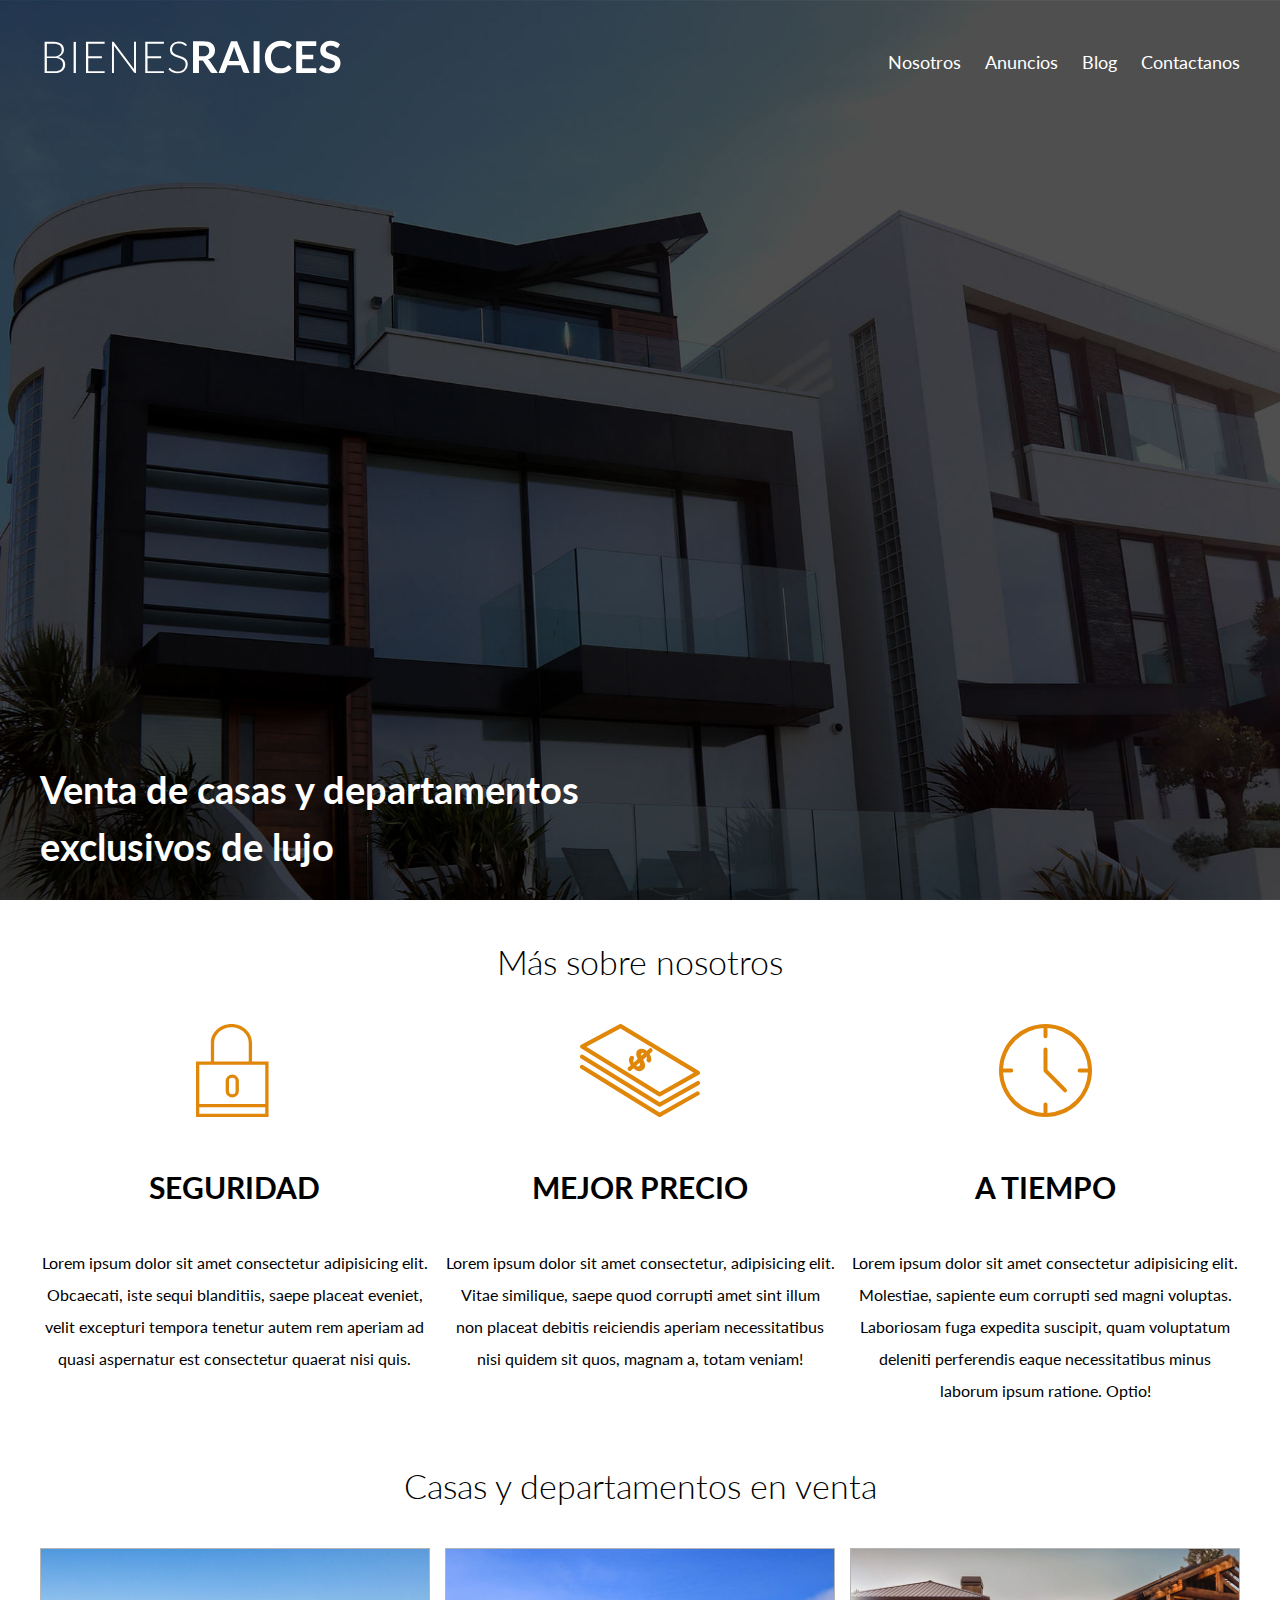
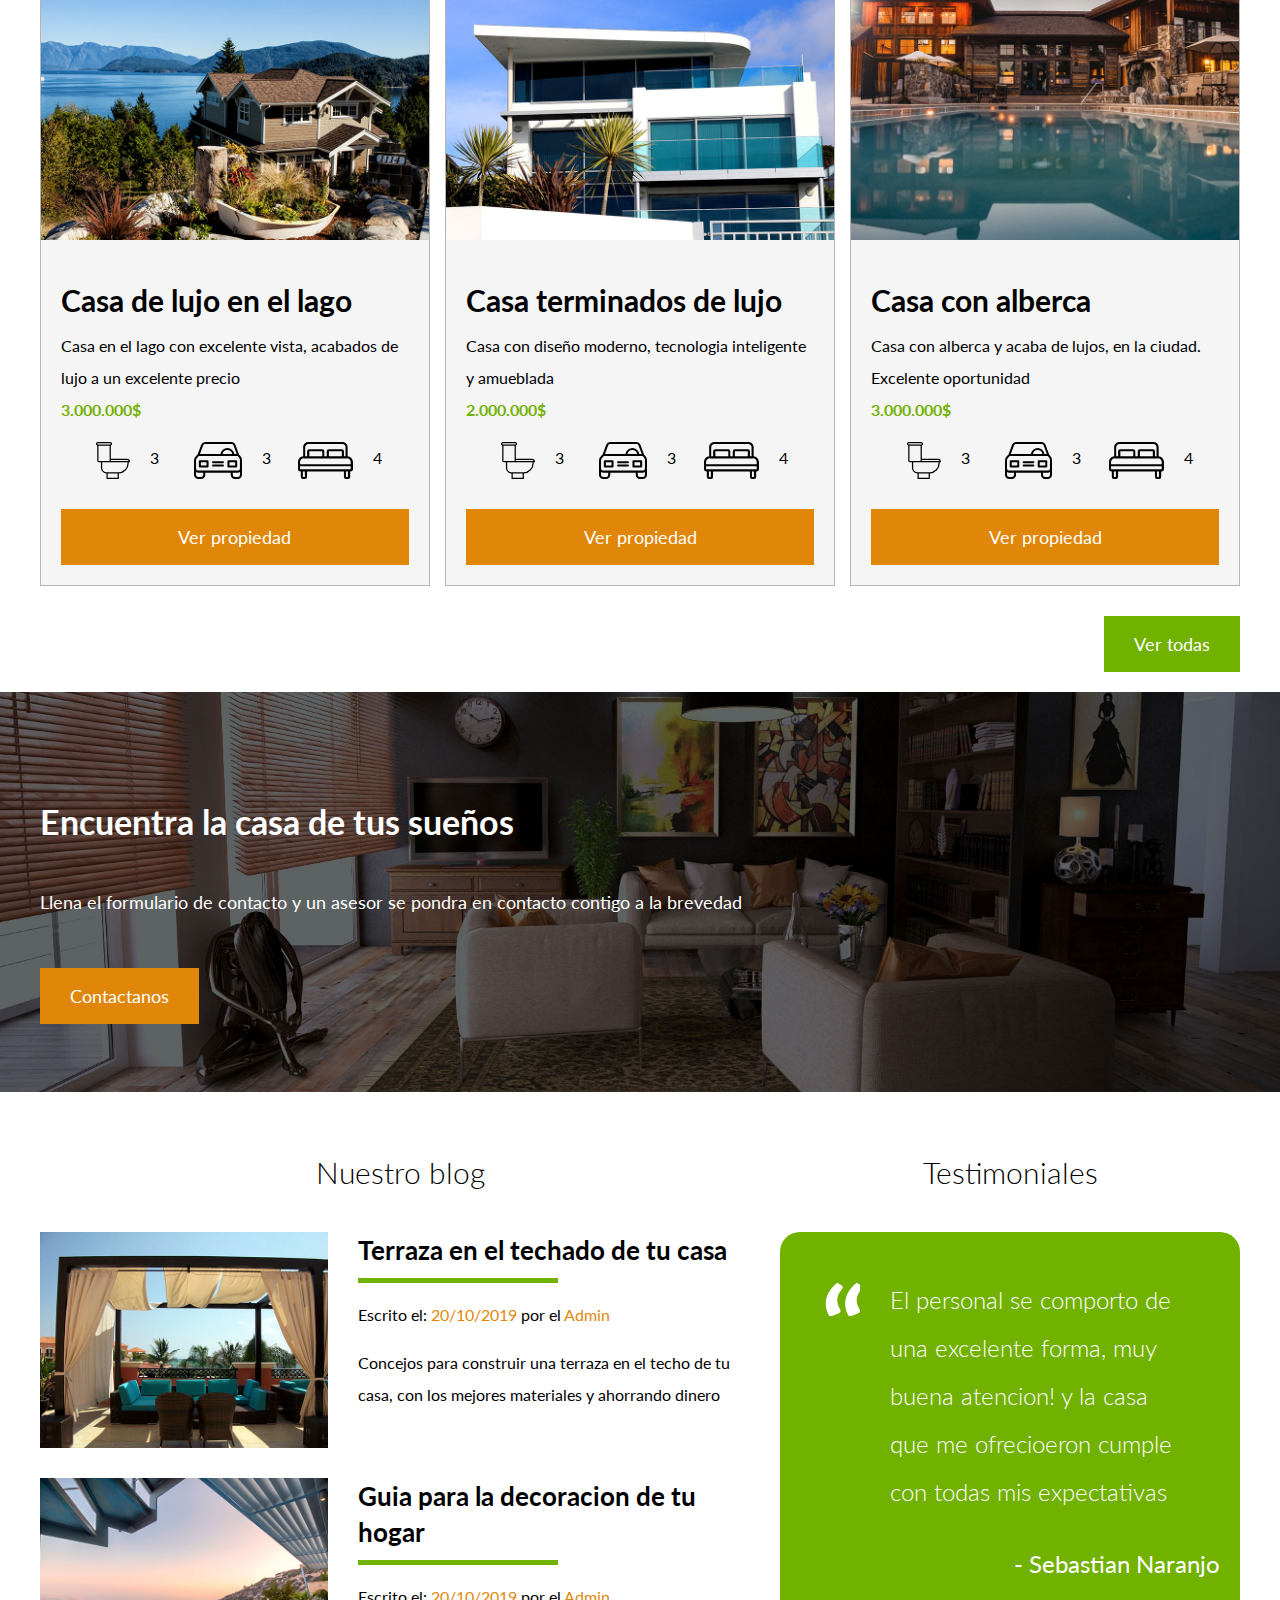
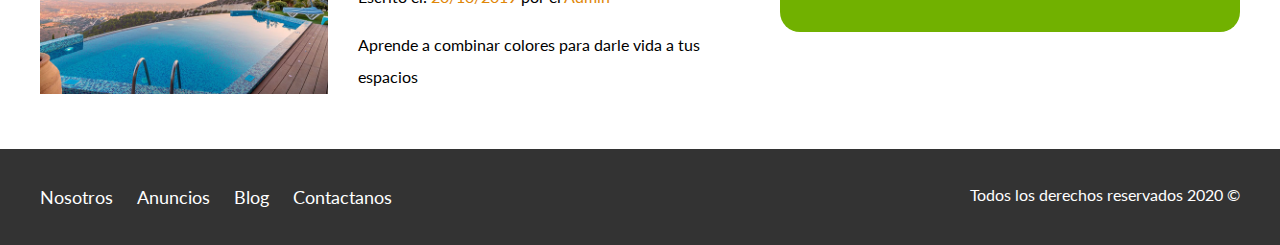
==== commit cc91ec83: "Finalización pagina principal" ====
--- a/index.html
+++ b/index.html
@@ -198,23 +198,26 @@
         <section class="testimoniales">
 
             <h3 class="centrar-texto fw-300">Testimoniales</h3>
-                <blockquote>
-                    el personal se comporto de una excelente forma, muy buena atencion! y la casa que me ofrecioeron cumple con todas mis expectativas
-                </blockquote>
-            <p>- Sebastian Naranjo</p>
+            <div class="testimonial">
+                    <blockquote>
+                        El personal se comporto de una excelente forma, muy buena atencion! y la casa que me ofrecioeron cumple con todas mis expectativas
+                    </blockquote>
+                <p>- Sebastian Naranjo</p>
+            </div>
             
         </section>
     </div>
     
-    <footer>
-        <nav class="navegacion">
-            <a href="Nosotros.html">Nosotros</a>
-            <a href="Anuncios.html">Anuncios</a>
-            <a href="Blog.html">Blog</a>
-            <a href="Contactanos.html">Contactanos</a>
-        </nav>
+    <footer class="site-footer seccion">
+        <div class="contenedor contenedor-footer">
+            <nav class="navegacion">
+                <a href="Nosotros.html">Nosotros</a>
+                <a href="Anuncios.html">Anuncios</a>
+                <a href="Blog.html">Blog</a>
+                <a href="Contactanos.html">Contactanos</a>
+            </nav>
+            <p class="copyright">Todos los derechos reservados 2020 &copy;</p>
+        </div>
     </footer>
-
-    <p>Todos los derechos reservados 2020 &copy;</p>
 </body>
 </html>--- a/CSS/styles.css
+++ b/CSS/styles.css
@@ -262,3 +262,49 @@
     color: #e08709;
 }
 
+/* Testimonilaes */
+
+.testimonial {
+    background-color: #71B100;
+    font-size: 2.4rem;
+    padding: 2rem;
+    color: white;
+    border-radius: 2rem;
+}
+
+.testimonial p {
+    text-align: right;
+}
+
+.testimonial blockquote::before {
+    content: '';
+    background-image: url(../Archivos/Archivos\ Bienes\ Raices/img/comilla.svg);
+    width: 4rem;
+    height: 4rem;
+    position: absolute;
+    left: -2rem;
+}
+
+.testimonial blockquote {
+    position: relative;
+    padding-left: 5rem;
+    font-weight: 300;
+}
+
+/* Footer */
+
+.site-footer {
+    background-color: #333333;
+    margin: 0;
+}
+
+.contenedor-footer{
+    padding: 3rem 0;
+    display: flex;
+    justify-content: space-between;
+}
+
+.copyright {
+    margin: 0;
+    color: white;
+}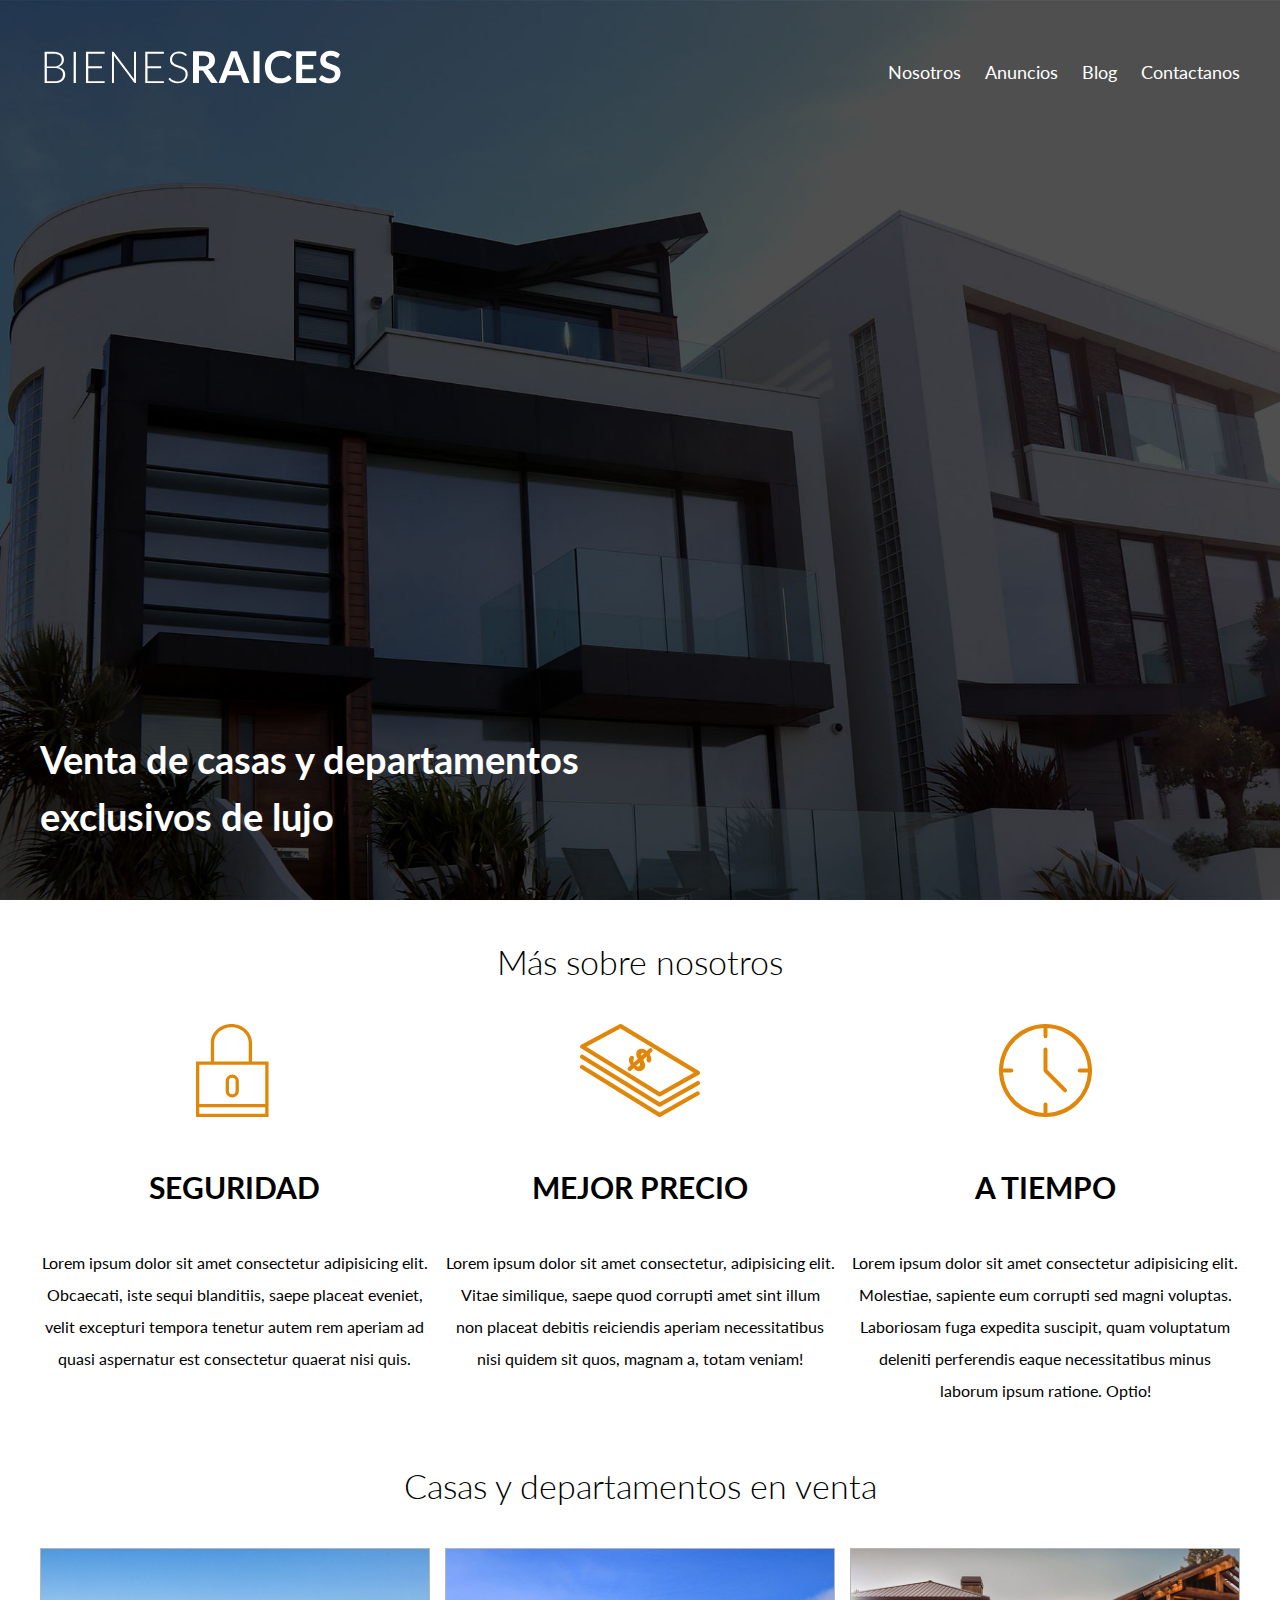
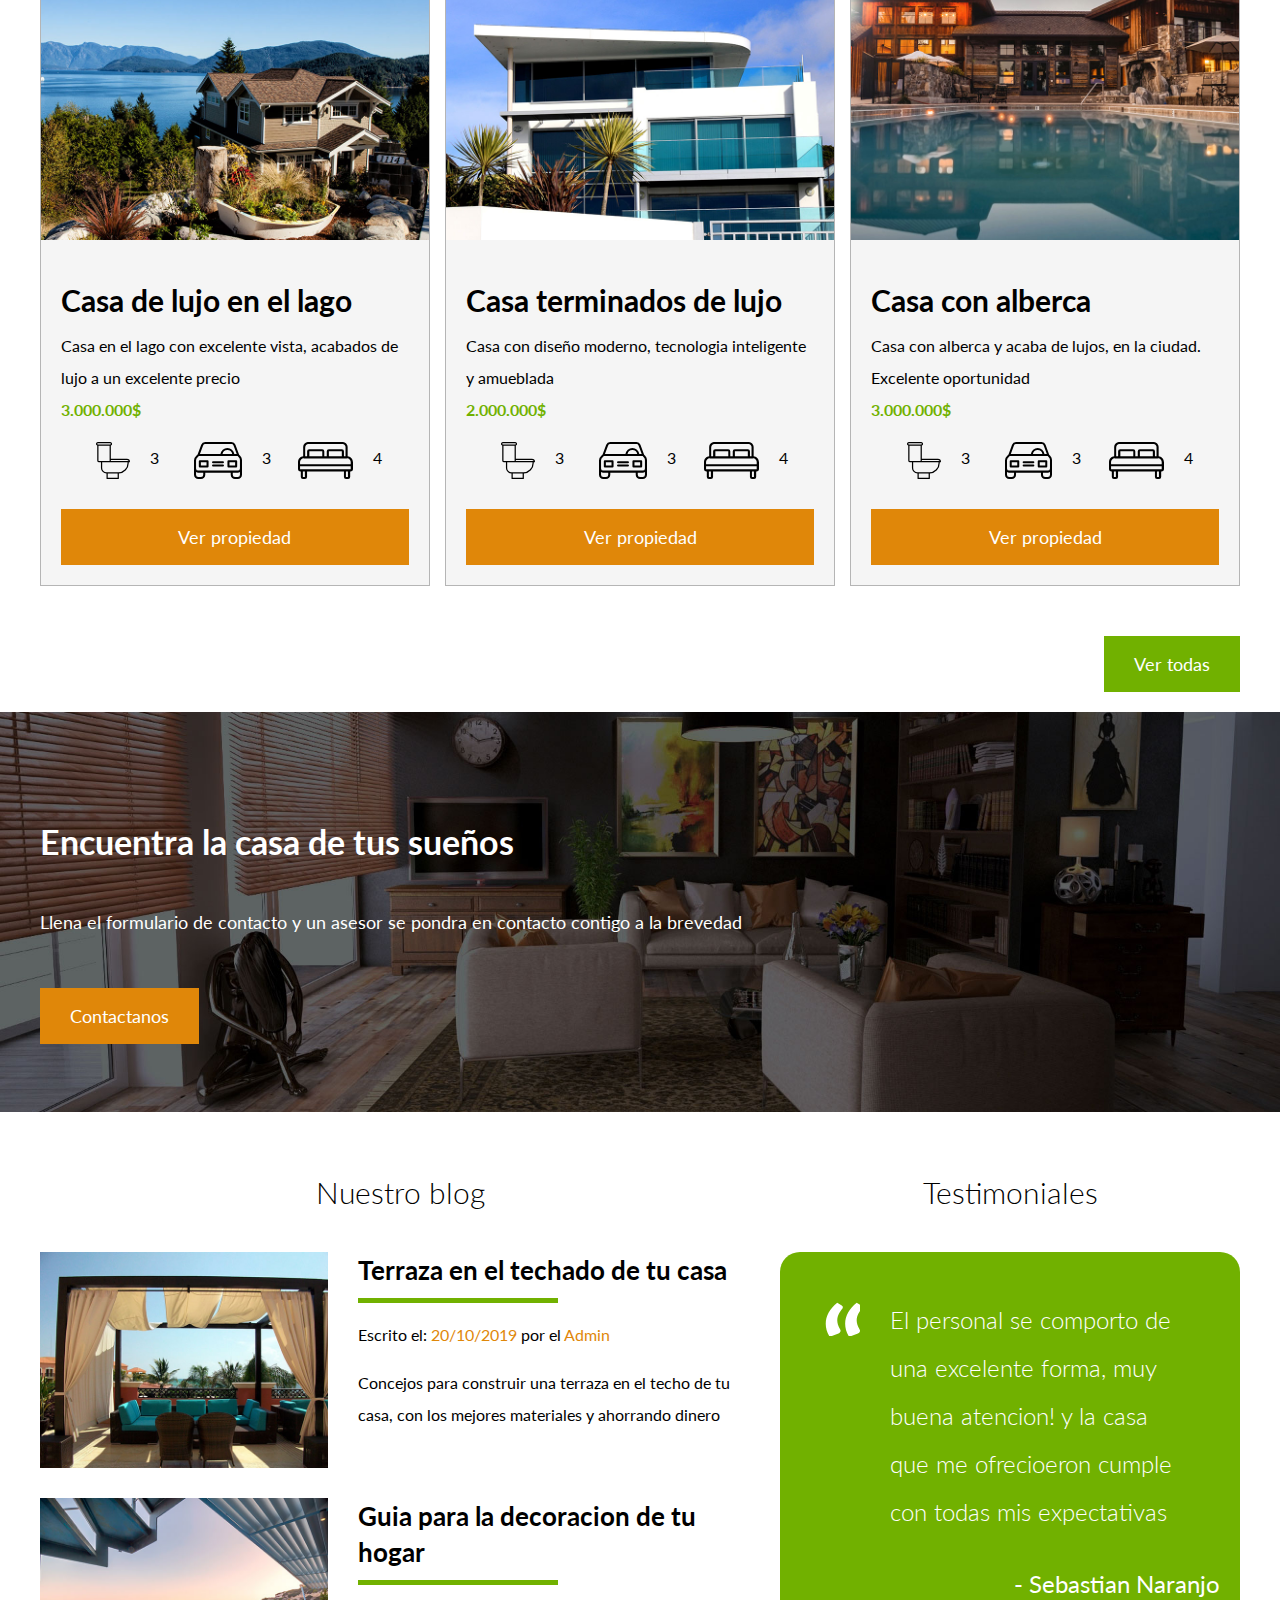
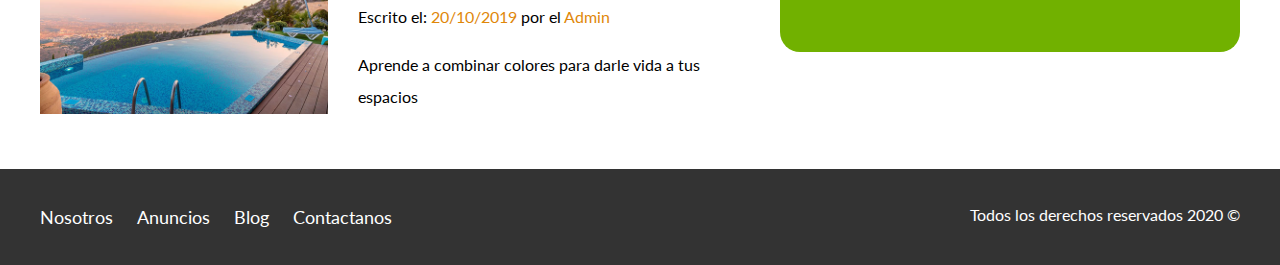
==== commit b6f737c5: "Final" ====
--- a/index.html
+++ b/index.html
@@ -88,7 +88,7 @@
 
                     </ul>
 
-                    <a href="#" class="boton boton-amarillo d-block">Ver propiedad</a>
+                    <a href="AnuncioCasa.html" class="boton boton-amarillo d-block">Ver propiedad</a>
                 </div>
             </div>
 
@@ -116,7 +116,7 @@
                     </ul>
 
 
-                    <a href="#" class="boton boton-amarillo d-block">Ver propiedad</a>
+                    <a href="AnuncioCasa.html" class="boton boton-amarillo d-block">Ver propiedad</a>
                 </div>
             </div>
 
@@ -143,7 +143,7 @@
                         
                     </ul>
 
-                    <a href="#" class="boton boton-amarillo d-block">Ver propiedad</a>
+                    <a href="AnuncioCasa.html" class="boton boton-amarillo d-block">Ver propiedad</a>
                 </div>
             </div>
 
@@ -172,7 +172,7 @@
                         <img src="Archivos/Archivos Bienes Raices/img/blog1.jpg" alt="Imagen terraza">
                     </div>
                     <div class="texto-entrada">
-                        <a href="#">
+                        <a href="Blog.html">
                             <h4>Terraza en el techado de tu casa</h4>
                         </a>
                         <p>Escrito el: <span> 20/10/2019 </span> por el <span> Admin </span> </p>
@@ -185,7 +185,7 @@
                         <img src="Archivos/Archivos Bienes Raices/img/blog2.jpg" alt="Imagen guia de decoracion">
                     </div>
                     <div class="texto-entrada">
-                        <a href="#">
+                        <a href="Blog.html">
                             <h4>Guia para la decoracion de tu hogar </h4>
                         </a>
                         <p>Escrito el: <span> 20/10/2019 </span> por el <span>Admin</span></p>
--- a/CSS/styles.css
+++ b/CSS/styles.css
@@ -56,6 +56,10 @@
 
 .d-block{
     display: block !important; 
+}
+
+.contenido-centrado {
+    max-width: 80rem;
 }
 
 /* Botones */
@@ -68,6 +72,7 @@
     margin-top: 3rem;
     display: inline-block; /* Block permite modificar el tamaño del boton con width, tambien funciona con imagenes*/
     text-align: center;
+    border: none;
 }
 
 .boton-amarillo{
@@ -79,6 +84,11 @@
 }
 
 /* Header */
+.site-header {
+    background-color: #333333;
+    padding: 1rem 0 3rem 0;
+}
+
 .site-header.inicio{
     background: url(../Archivos/Archivos\ Bienes\ Raices/img/header.jpg);
     background-position: center;
@@ -143,12 +153,16 @@
 .contenedor-anuncios{
     display: flex;
     justify-content: space-between;
+    flex-wrap: wrap;
 }
 
 .anuncio {
+    /* flex: 0 0 calc(33.3% - 1rem)*/
+    flex-shrink: 0;
     flex-basis: calc(33.3% - 1rem);
     border: 1px solid #B5B5B5;
     background-color: #f5f5f5;
+    margin-bottom: 2rem;
 }
 
 .contenido-anuncio{
@@ -169,6 +183,8 @@
     padding: 0;
     display: flex;
     justify-content: space-evenly;
+    max-width: 50rem;
+    flex: 1;
 }
 
 .iconos-caracteristicas li {
@@ -227,7 +243,7 @@
     margin-bottom: 2rem;
 }
 
-.entrada-blog: :last-of-type {
+.entrada-blog::last-of-type {
     margin-bottom: 0;
 }
 
@@ -307,4 +323,74 @@
 .copyright {
     margin: 0;
     color: white;
-}+}
+
+/* Paginas internas */
+
+.contenido-nosotros{
+    display: grid;
+    grid-template-columns: repeat(2, 1fr);
+    grid-column-gap: 2rem;
+}
+
+.texto-nosotros blockquote {
+    font-weight: 900;
+    font-size: 2rem;
+    margin: 0;
+    padding: 1rem 0 3rem 0;
+}
+
+.resumen-propiedad{
+    display: flex;
+    justify-content: space-between;
+    align-items: center;
+}
+
+/* Contacto */
+form p {
+    font-size: 1.8rem;
+    margin: 2rem 0 0 0;
+}
+
+legend{
+    font-size: 2.5rem;
+    color: #333333;
+}
+
+label{
+    font-weight: 700;
+    text-transform: uppercase;
+    display: block;
+}
+
+input:not([type="submit"]), textarea, select { /* input[type="text"], input[type="email"] */
+    padding: 1rem;
+    display: block;
+    width: 100%;
+    background-color: #e1e1e1;
+    margin-bottom: 2rem;
+    border: none;
+    border-radius: 1rem;
+}
+
+input[type="radio"]{
+    width: auto;
+    margin: 0;
+}
+
+select {
+    -webkit-appearance: none;
+    appearance: none;
+}
+
+textarea {
+    height: 20rem;
+}
+
+.forma-contacto {
+    max-width: 30rem;
+    display: flex;
+    justify-content: space-between;
+    align-items: center;
+}
+
